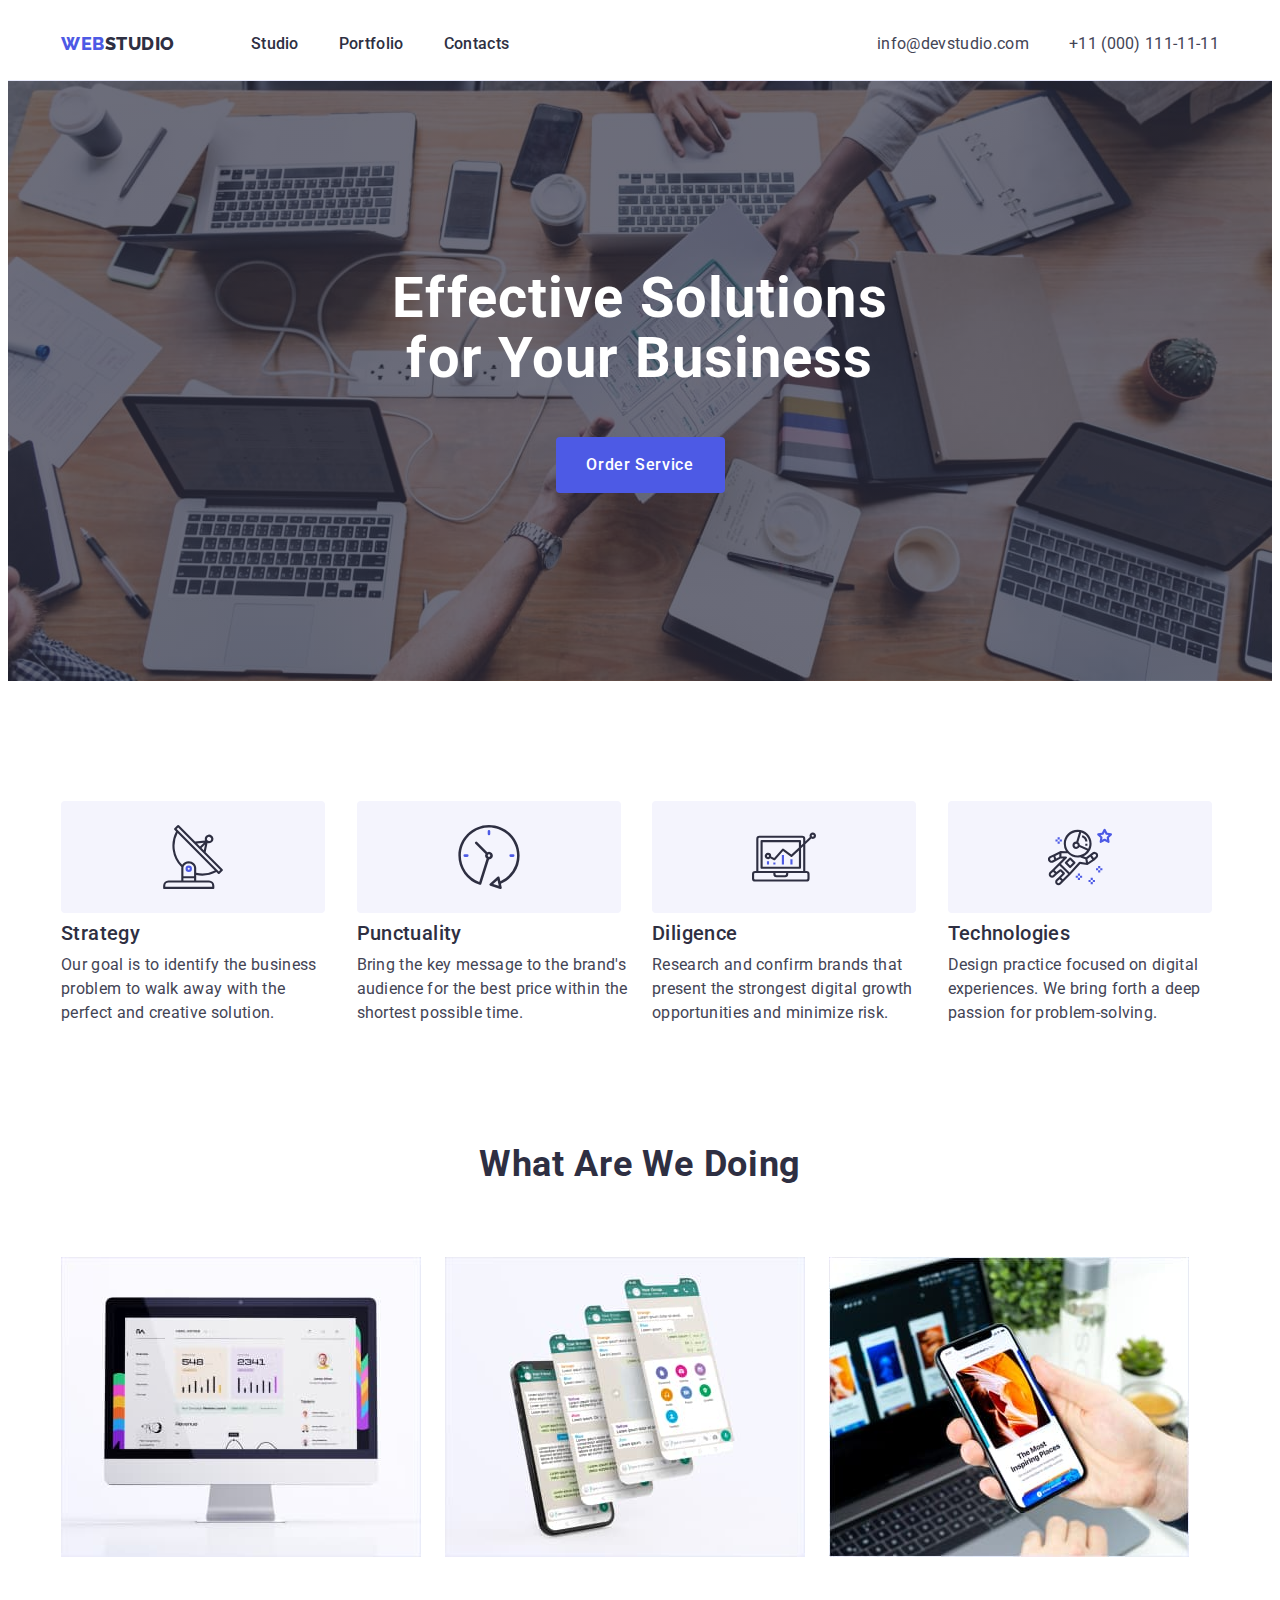
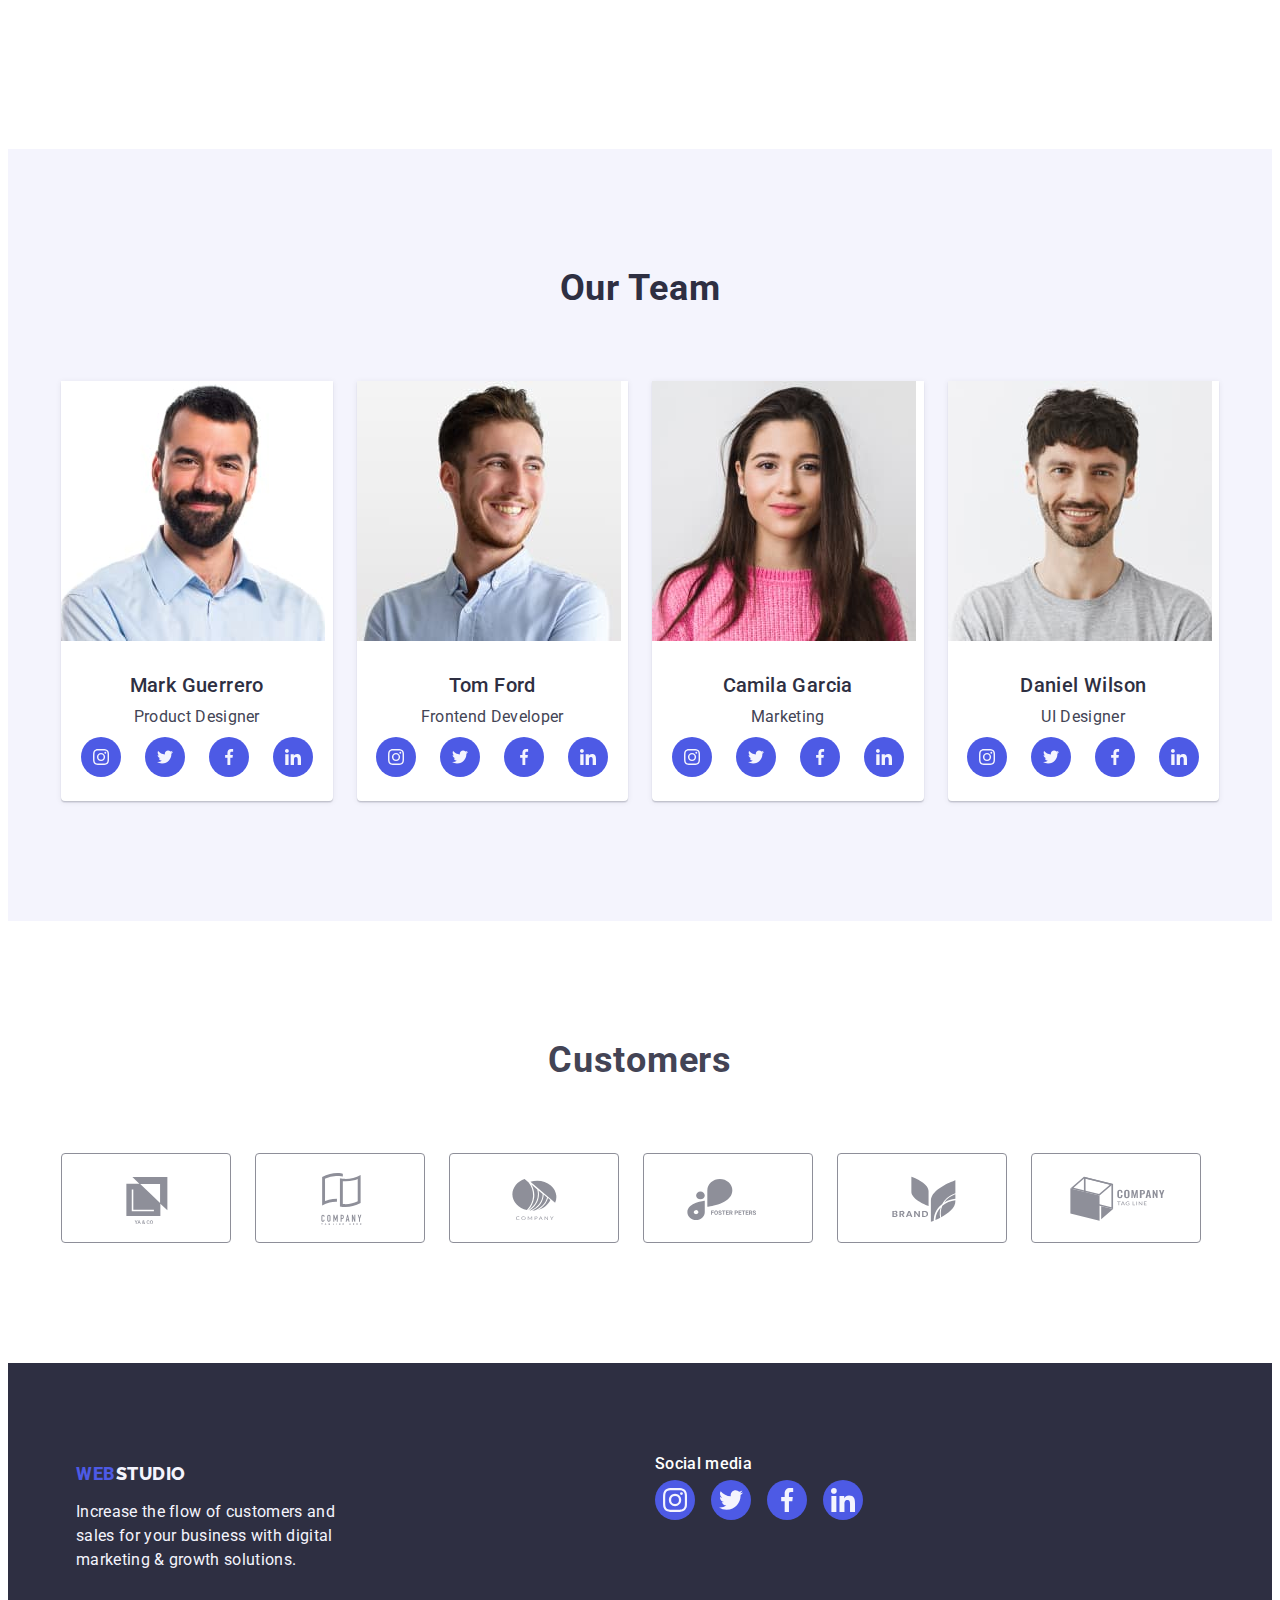
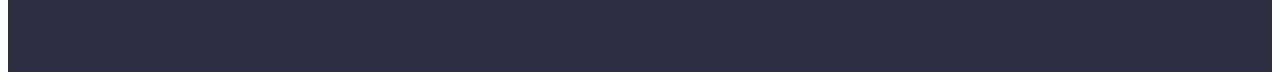
==== index.html @ 4440ea36 "Initial commit" ====
<!DOCTYPE html>
<html lang="en">
  <head>
    <meta charset="UTF-8" />
    <meta http-equiv="X-UA-Compatible" content="IE=edge" />
    <meta name="viewport" content="width=device-width, initial-scale=1.0" />
    <title>WebStudio</title>
    <link rel="preconnect" href="https://fonts.googleapis.com" />
    <link rel="preconnect" href="https://fonts.gstatic.com" crossorigin />
    <link
      href="https://fonts.googleapis.com/css2?family=Raleway:wght@800&family=Roboto:wght@400;500;700&display=swap"
      rel="stylesheet"
    />
    <link
      rel="stylesheet"
      href="https://cdnjs.cloudflare.com/ajax/libs/modern-normalize/2.0.0/modern-normalize.min.css"
      integrity="sha512-4xo8blKMVCiXpTaLzQSLSw3KFOVPWhm/TRtuPVc4WG6kUgjH6J03IBuG7JZPkcWMxJ5huwaBpOpnwYElP/m6wg=="
      crossorigin="anonymous"
      referrerpolicy="no-referrer"
    />
    <link rel="stylesheet" href="./css/styles.css" />
  </head>
  <body>
    <header class="header-index">
      <div class="container header-container">
        <nav class="header-nav">
          <a class="header-logo link" href="./index.html"
            >Web<span class="header-logo-studio">Studio</span></a
          >
          <ul class="header-list list">
            <li class="header-item">
              <a class="header-text link" href="./index.html">Studio</a>
            </li>
            <li class="header-item">
              <a class="header-text link" href="./portfolio.html">Portfolio</a>
            </li>
            <li class="header-item">
              <a class="header-text link" href="">Contacts</a>
            </li>
          </ul>
        </nav>
        <address class="header-address">
          <ul class="header-address-list list">
            <li class="header-address-item">
              <a
                class="header-address-link link"
                href="mailto:info@devstudio.com"
                >info@devstudio.com</a
              >
            </li>
            <li class="header-address-item">
              <a class="header-address-link link" href="tel:+110001111111"
                >+11 (000) 111-11-11</a
              >
            </li>
          </ul>
        </address>
      </div>
    </header>
    <main>
      <section class="main-section-button">
        <div class="container">
          <h1 class="section-button-text">
            Effective Solutions for Your Business
          </h1>
          <button class="section-button" type="button">Order Service</button>
        </div>
      </section>
      <section class="section-intermedia">
        <div class="container intermedia-container">
          <h2 class="hidden-section visually-hidden" hidden>section2</h2>
          <ul class="intermedia-list list">
            <li class="intermedia-item">
              <a
                class="intermedia-svg"
                href=""
                target="_blank"
                rel="noopener no-referrer"
              >
                <svg class="intermedia-soc-icon" width="64" height="64">
                  <use href="./images/icons.svg.svg#icon-antenna"></use>
                </svg>
              </a>
              <h3 class="intermedia-name">Strategy</h3>
              <p class="intermedia-text">
                Our goal is to identify the business problem to walk away with
                the perfect and creative solution.
              </p>
            </li>
            <li class="intermedia-item">
              <a
                class="intermedia-svg"
                href=""
                target="_blank"
                rel="noopener no-referrer"
              >
                <svg class="intermedia-soc-icon" width="64" height="64">
                  <use href="./images/icons.svg.svg#icon-clock"></use>
                </svg>
              </a>
              <h3 class="intermedia-name">Punctuality</h3>
              <p class="intermedia-text">
                Bring the key message to the brand's audience for the best price
                within the shortest possible time.
              </p>
            </li>
            <li class="intermedia-item">
              <a
                class="intermedia-svg"
                href=""
                target="_blank"
                rel="noopener no-referrer"
              >
                <svg class="intermedia-soc-icon" width="64" height="64">
                  <use href="./images/icons.svg.svg#icon-diagram"></use>
                </svg>
              </a>
              <h3 class="intermedia-name">Diligence</h3>
              <p class="intermedia-text">
                Research and confirm brands that present the strongest digital
                growth opportunities and minimize risk.
              </p>
            </li>
            <li class="intermedia-item">
              <a
                class="intermedia-svg"
                href=""
                target="_blank"
                rel="noopener no-referrer"
              >
                <svg class="intermedia-soc-icon" width="64" height="64">
                  <use href="./images/icons.svg.svg#icon-astronaut"></use>
                </svg>
              </a>
              <h3 class="intermedia-name">Technologies</h3>
              <p class="intermedia-text">
                Design practice focused on digital experiences. We bring forth a
                deep passion for problem-solving.
              </p>
            </li>
          </ul>
        </div>
      </section>
      <section class="section-hover">
        <div class="container hover-container">
          <h2 class="hover">What are we doing</h2>
          <ul class="hover-list list">
            <li class="hover">
              <img
                class="hover-img"
                src="./images/section-2-img-1.jpg"
                alt="media"
                width="360"
                height="300"
              />
            </li>
            <li class="hover">
              <img
                class="hover-img"
                src="./images/section-2-img-2.jpg"
                alt="media"
                width="360"
                height="300"
              />
            </li>
            <li class="hover">
              <img
                class="hover-img"
                src="./images/section-2-img-3.jpg"
                alt="media"
                width="360"
                height="300"
              />
            </li>
          </ul>
        </div>
      </section>
      <section class="section-team">
        <div class="container team-container">
          <h2 class="team">Our Team</h2>
          <ul class="team-list list">
            <li class="team-item">
              <img
                class="team-img"
                src="./images/team-1.jpg"
                alt="team"
                width="264"
                height="260"
              />
              <div class="team-text-container">
                <h3 class="team-name">Mark Guerrero</h3>
                <p class="team-text">Product Designer</p>
                <ul class="team-list-soc list">
                  <li class="team-item-soc">
                    <a
                      class="team-link-soc"
                      href=""
                      target="_blank"
                      rel="noopener no-referrer"
                    >
                      <svg class="team-soc-icon" width="16" height="16">
                        <use href="./images/icons.svg.svg#icon-instagram"></use>
                      </svg>
                    </a>
                  </li>
                  <li class="team-item-soc">
                    <a
                      class="team-link-soc"
                      href=""
                      target="_blank"
                      rel="noopener no-referrer"
                    >
                      <svg class="team-soc-icon" width="16" height="16">
                        <use href="./images/icons.svg.svg#icon-twitter"></use>
                      </svg>
                    </a>
                  </li>
                  <li class="team-item-soc">
                    <a
                      class="team-link-soc"
                      href=""
                      target="_blank"
                      rel="noopener no-referrer"
                    >
                      <svg class="team-soc-icon" width="16" height="16">
                        <use href="./images/icons.svg.svg#icon-facebook"></use>
                      </svg>
                    </a>
                  </li>
                  <li class="team-item-soc">
                    <a
                      class="team-link-soc"
                      href=""
                      target="_blank"
                      rel="noopener no-referrer"
                    >
                      <svg class="team-soc-icon" width="16" height="16">
                        <use href="./images/icons.svg.svg#icon-linkedin"></use>
                      </svg>
                    </a>
                  </li>
                </ul>
              </div>
            </li>
            <li class="team-item">
              <img
                class="team-img"
                src="./images/team-2.jpg"
                alt="team"
                width="264"
                height="260"
              />
              <div class="team-text-container">
                <h3 class="team-name">Tom Ford</h3>
                <p class="team-text">Frontend Developer</p>
                <ul class="team-list-soc list">
                  <li class="team-item-soc">
                    <a
                      class="team-link-soc"
                      href=""
                      target="_blank"
                      rel="noopener no-referrer"
                    >
                      <svg class="team-soc-icon" width="16" height="16">
                        <use href="./images/icons.svg.svg#icon-instagram"></use>
                      </svg>
                    </a>
                  </li>
                  <li class="team-item-soc">
                    <a
                      class="team-link-soc"
                      href=""
                      target="_blank"
                      rel="noopener no-referrer"
                    >
                      <svg class="team-soc-icon" width="16" height="16">
                        <use href="./images/icons.svg.svg#icon-twitter"></use>
                      </svg>
                    </a>
                  </li>
                  <li class="team-item-soc">
                    <a
                      class="team-link-soc"
                      href=""
                      target="_blank"
                      rel="noopener no-referrer"
                    >
                      <svg class="team-soc-icon" width="16" height="16">
                        <use href="./images/icons.svg.svg#icon-facebook"></use>
                      </svg>
                    </a>
                  </li>
                  <li class="team-item-soc">
                    <a
                      class="team-link-soc"
                      href=""
                      target="_blank"
                      rel="noopener no-referrer"
                    >
                      <svg class="team-soc-icon" width="16" height="16">
                        <use href="./images/icons.svg.svg#icon-linkedin"></use>
                      </svg>
                    </a>
                  </li>
                </ul>
              </div>
            </li>
            <li class="team-item">
              <img
                class="team-img"
                src="./images/team-3.jpg"
                alt="team"
                width="264"
                height="260"
              />
              <div class="team-text-container">
                <h3 class="team-name">Camila Garcia</h3>
                <p class="team-text">Marketing</p>
                <ul class="team-list-soc list">
                  <li class="team-item-soc">
                    <a
                      class="team-link-soc"
                      href=""
                      target="_blank"
                      rel="noopener no-referrer"
                    >
                      <svg class="team-soc-icon" width="16" height="16">
                        <use href="./images/icons.svg.svg#icon-instagram"></use>
                      </svg>
                    </a>
                  </li>
                  <li class="team-item-soc">
                    <a
                      class="team-link-soc"
                      href=""
                      target="_blank"
                      rel="noopener no-referrer"
                    >
                      <svg class="team-soc-icon" width="16" height="16">
                        <use href="./images/icons.svg.svg#icon-twitter"></use>
                      </svg>
                    </a>
                  </li>
                  <li class="team-item-soc">
                    <a
                      class="team-link-soc"
                      href=""
                      target="_blank"
                      rel="noopener no-referrer"
                    >
                      <svg class="team-soc-icon" width="16" height="16">
                        <use href="./images/icons.svg.svg#icon-facebook"></use>
                      </svg>
                    </a>
                  </li>
                  <li class="team-item-soc">
                    <a
                      class="team-link-soc"
                      href=""
                      target="_blank"
                      rel="noopener no-referrer"
                    >
                      <svg class="team-soc-icon" width="16" height="16">
                        <use href="./images/icons.svg.svg#icon-linkedin"></use>
                      </svg>
                    </a>
                  </li>
                </ul>
              </div>
            </li>
            <li class="team-item">
              <img
                class="team-img"
                src="./images/team-4.jpg"
                alt="team"
                width="264"
                height="260"
              />
              <div class="team-text-container">
                <h3 class="team-name">Daniel Wilson</h3>
                <p class="team-text">UI Designer</p>
                <ul class="team-list-soc list">
                  <li class="team-item-soc">
                    <a
                      class="team-link-soc"
                      href=""
                      target="_blank"
                      rel="noopener no-referrer"
                    >
                      <svg class="team-soc-icon" width="16" height="16">
                        <use href="./images/icons.svg.svg#icon-instagram"></use>
                      </svg>
                    </a>
                  </li>
                  <li class="team-item-soc">
                    <a
                      class="team-link-soc"
                      href=""
                      target="_blank"
                      rel="noopener no-referrer"
                    >
                      <svg class="team-soc-icon" width="16" height="16">
                        <use href="./images/icons.svg.svg#icon-twitter"></use>
                      </svg>
                    </a>
                  </li>
                  <li class="team-item-soc">
                    <a
                      class="team-link-soc"
                      href=""
                      target="_blank"
                      rel="noopener no-referrer"
                    >
                      <svg class="team-soc-icon" width="16" height="16">
                        <use href="./images/icons.svg.svg#icon-facebook"></use>
                      </svg>
                    </a>
                  </li>
                  <li class="team-item-soc">
                    <a
                      class="team-link-soc"
                      href=""
                      target="_blank"
                      rel="noopener no-referrer"
                    >
                      <svg class="team-soc-icon" width="16" height="16">
                        <use href="./images/icons.svg.svg#icon-linkedin"></use>
                      </svg>
                    </a>
                  </li>
                </ul>
              </div>
            </li>
          </ul>
        </div>
      </section>
      <section class="section-customers">
        <div class="container container-cusromers">
          <h2 class="customers">Customers</h2>
          <ul class="customers-list list">
            <li class="customers-item">
              <a
                class="customers-link link"
                href=""
                target="_blank"
                rel="noopener no-referrer"
              >
                <svg class="customers-soc-icon" width="104" height="56">
                  <use href="./images/icons.svg.svg#icon-Logo"></use>
                </svg>
              </a>
            </li>
            <li class="customers-item">
              <a
                class="customers-link link"
                href=""
                target="_blank"
                rel="noopener no-referrer"
              >
                <svg class="customers-soc-icon" width="104" height="56">
                  <use href="./images/icons.svg.svg#icon-Logo2"></use>
                </svg>
              </a>
            </li>
            <li class="customers-item">
              <a
                class="customers-link link"
                href=""
                target="_blank"
                rel="noopener no-referrer"
              >
                <svg class="customers-soc-icon" width="104" height="56">
                  <use href="./images/icons.svg.svg#icon-Logo3"></use>
                </svg>
              </a>
            </li>
            <li class="customers-item">
              <a
                class="customers-link link"
                href=""
                target="_blank"
                rel="noopener no-referrer"
              >
                <svg class="customers-soc-icon" width="104" height="56">
                  <use href="./images/icons.svg.svg#icon-Logo4"></use>
                </svg>
              </a>
            </li>
            <li class="customers-item">
              <a
                class="customers-link link"
                href=""
                target="_blank"
                rel="noopener no-referrer"
              >
                <svg class="customers-soc-icon" width="104" height="56">
                  <use href="./images/icons.svg.svg#icon-Logo5"></use>
                </svg>
              </a>
            </li>
            <li class="customers-item">
              <a
                class="customers-link link"
                href=""
                target="_blank"
                rel="noopener no-referrer"
              >
                <svg class="customers-soc-icon" width="104" height="56">
                  <use href="./images/icons.svg.svg#icon-Logo6"></use>
                </svg>
              </a>
            </li>
          </ul>
        </div>
      </section>
    </main>
    <footer class="index-footer">
      <div class="container footer-container">
        <div class="container index-container">
          <a class="footer-logo link" href="./index.html"
            >Web<span class="footer-logo-studio">Studio</span></a
          >
          <p class="footer-text">
            Increase the flow of customers and sales for your business with
            digital marketing & growth solutions.
          </p>
        </div>
        <div class="container social-media-container">
          <p class="social-media">Social media</p>
          <ul class="social-media-list list">
            <li class="social-media-item">
              <a
                class="social-media-link"
                href=""
                target="_blank"
                rel="noopener no-referrer"
              >
                <svg class="soc-media-icon" widht="24" height="24">
                  <use href="./images/icons.svg.svg#icon-instagram"></use>
                </svg>
              </a>
            </li>
            <li class="social-media-item">
              <a
                class="social-media-link"
                href=""
                target="_blank"
                rel="noopener no-referrer"
              >
                <svg class="soc-media-icon" widht="24" height="24">
                  <use href="./images/icons.svg.svg#icon-twitter"></use>
                </svg>
              </a>
            </li>
            <li class="social-media-item">
              <a
                class="social-media-link"
                href=""
                target="_blank"
                rel="noopener no-referrer"
              >
                <svg class="soc-media-icon" widht="24" height="24">
                  <use href="./images/icons.svg.svg#icon-facebook"></use>
                </svg>
              </a>
            </li>
            <li class="social-media-item">
              <a
                class="social-media-link"
                href=""
                target="_blank"
                rel="noopener no-referrer"
              >
                <svg class="soc-media-icon" widht="24" height="24">
                  <use href="./images/icons.svg.svg#icon-linkedin"></use>
                </svg>
              </a>
            </li>
          </ul>
        </div>
      </div>
    </footer>
  </body>
</html>
---- css/styles.css ----
:root {
    --title-color: #2E2F42; 
    --iten-color: #434455;
    --logo-color: #4D5AE5;
    --about-color: #404BBF;
    --hero-color: #FFFFFF;
    --footer-text-color: #F4F4FD;
}

body {
    font-family: "Roboto", sans-serif;
    color: var(--iten-color);
    background-color: var(--hero-color);
}

p, h1, h2, h3, h4, h5, h6 {
    margin: 0;
}

ul, ol {
    margin: 0;
    padding: 0;
}

.list {
    list-style: none;
}

.link {
    text-decoration: none;
}

.container {
    width: 1158px;
    padding-left: 15px;
    padding-right: 15px;
    margin: 0 auto;
}

/* INDEX */

/* HEADER */

.header-index {
    border-bottom: 1px solid #e7e9fc;
}

.header-container {
    display: flex;
    align-items: center;
    height: 72px;
}

.header-nav {
    display: flex;
    align-items: center;
}

.header-list {
    display: flex;
    gap: 40px;
}

.header-logo {
    font-family: 'Raleway', sans-serif;
    font-style: normal;
    font-weight: 800;
    font-size: 18px;
    line-height: 1.17;
    letter-spacing: 0.03em;
    text-transform: uppercase;
    color: var(--logo-color);
    margin-right: 76px;
}

.header-logo-studio {
    font-family: 'Raleway', sans-serif;
    font-style: normal;
    font-weight: 800;
    font-size: 18px;
    line-height: 1.17;
    letter-spacing: 0.03em;
    text-transform: uppercase;
    color: var(--title-color);
}

.header-nav {
    list-style: none;
}


.header-text {
    font-weight: 500;
    font-size: 16px;
    line-height: 1.5;
    letter-spacing: 0.02em;
    color: var(--title-color); 
    padding: 24px 0 24px
}

.header-text:hover,
.header-text:focus {
    color: var(--about-color);
}

/* ADDRESS */

.header-address-list {
    display: flex;
    align-items: center;
    gap: 40px;
}

.header-address {
    font-style: normal;
    margin-left: auto;
}

.header-address-link {
    font-size: 16px;
    line-height: 1.5;
    letter-spacing: 0.02em;
    color: var(--iten-color);
}

.header-address-link:hover,
.header-address-link:focus {
    color: var(--about-color);
}

/* BUTTON */

.main-section-button {
    padding: 188px 0 188px;
    background-image: linear-gradient(rgba(46, 47, 66, 0.7), rgba(46, 47, 66, 0.7)),  url(../images/people-office\ 1.jpg);
    background-repeat: no-repeat;
    background-position: center;
    background-size: cover;
}

.main-section-button {
    background-color: var(--title-color);
}

.section-button {
    width: 169px;
    height: 56px;
    font-family: 'Roboto', sans-serif;
    font-style: normal;
    font-weight: 500;
    font-size: 16px;
    line-height: 1.5;
    letter-spacing: 0.04em;
    color: var(--hero-color);
    cursor: pointer;
    background-color: var(--logo-color);
    border-radius: 4px;
    min-width: 169px;
    display: block;
    border: none;
    margin-left: auto;
    margin-right: auto;
}

.section-button:hover, 
.section-button:focus {
    background-color: var(--about-color);
}

.section-button-text {
    font-weight: 700;
    font-size: 56px;
    line-height: 1.07;
    text-align: center;
    letter-spacing: 0.02em;
    color: var(--hero-color);
    max-width: 496px;
    margin-bottom: 48px;
    margin-right: auto;
    margin-left: auto;
}

/* INTERMEDIA */

.visually-hidden {
    position: absolute;
    width: 1px;
    height: 1px;
    margin: -1px;
    border: 0;
    padding: 0;
    white-space: nowrap;
    clip-path: inset(100%);
    clip: rect(0 0 0 0);
    overflow: hidden;
}

.section-intermedia {
    padding: 120px 0 120px;
}

.intermedia-list {
    display: flex;
    gap: 24px;
}

.intermedia-item {
    width: calc((100% - 72px) / 4);
    margin: 0;
    padding: 0;
}

.intermedia-svg {
    width: 264px;
    height: 112px;
    display: flex;
    justify-content: center;
    align-items: center;
    background: #F4F4FD;
    border-radius: 4px;
    margin-bottom: 8px;
}

.intermedia-name {
    font-weight: 500;
    font-size: 20px;
    line-height: 1.2;
    letter-spacing: 0.02em;
    margin-bottom: 8px;
    color: var(--title-color);
}

.intermedia-text {
    font-size: 16px;
    line-height: 1.5;
    letter-spacing: 0.02em;
    color: var(--iten-color);
}

/* HOVER */

.hover-img {
    display: block;
}

.section-hover {
    padding-bottom: 120px;
}

.hover-containe {
    display: flex;
    align-items: center;
    
}

.hover-list { 
    display: flex;
    align-items: center;
    gap: 24px;
}

.hover {
    font-weight: 700;
    font-size: 36px;
    line-height: 1.11;
    letter-spacing: 0.02em;
    text-transform: capitalize;
    color: var(--title-color);
    text-align: center;
    margin-bottom: 72px;
}

/* TEAM */


.section-team {
    background-color: var(--footer-text-color);
    padding: 120px 0 120px;
}

.team-img {
    display: block;
}

.team-text-container {
    padding: 32px 16px;
}

.team-item {
    background-color: var(--hero-color);
    border-radius: 0px 0px 4px 4px;
    width: calc((100% - 72px) / 4);
    box-shadow: 0px 1px 6px rgba(46, 47, 66, 0.08), 0px 1px 1px rgba(46, 47, 66, 0.16), 0px 2px 1px rgba(46, 47, 66, 0.08);
} 

.team-list {
    display: flex;
    gap: 24px;
    
}

.team {
    font-weight: 700;
    font-size: 36px;
    line-height: 1.11;
    letter-spacing: 0.02em;
    text-transform: capitalize;
    color: var(--title-color); 
    text-align: center;
    margin-bottom: 72px;
}


.team-name {
    font-weight: 500;
    font-size: 20px;
    line-height: 1.2;
    letter-spacing: 0.02em;
    color: var(--title-color);
    text-align: center;
    margin-bottom: 8px;
}

.team-text {
    font-size: 16px;
    line-height: 1.5;
    letter-spacing: 0.02em;
    text-align: center;
    color: var(--iten-color)  
}

.team-list-soc {
    display: flex;
    justify-content: center;
    gap: 24px;
}

.team-item-soc {
    width: 40px;
    height: 40px;
}

.team-link-soc {
    background-color:  var(--logo-color);
    border-radius: 50%;
    width: 100%;
    height: 100%;
    display: flex;
    align-items: center;
    justify-content: center;
    margin-top: 8px;
}

.team-link-soc:hover {
    background-color: var(--about-color);
}

.team-soc-icon {
    fill: #F4F4FD;
}

/* CUSTOMERS */

.container-cusromers {
    padding-top: 120px;
    padding-bottom: 120px;
} 

.customers {
    font-style: normal;
    font-weight: 700;
    font-size: 36px;
    line-height: 1.11;
    letter-spacing: 0.02em;
    text-align: center;
    text-transform: capitalize;
}

.customers-list {
    display: flex;
    align-items: center;
    gap: 24px;
}

.customers-link {
    border: 1px solid #8e8f99;
    border-radius: 4px;
    width: 168px;
    height: 88px;
    display: flex;
    align-items: center;
    justify-content: center;
    color: #8e8f99;
    margin-top: 72px;
}

.customers-link:hover,
.customers-link:focus {
    border-color: #404BBF;
    color: var(--about-color);
}

.customers-soc-icon {
    fill: #8E8F99;
}

.customers-soc-icon:hover,
.customers-soc-icon:focus {
    fill: #404BBF;
}

/* FOOTER */


.index-footer {
    background-color: var(--title-color);
    padding: 100px 0;
}

.footer-logo {
    font-weight: 800;
    font-size: 18px;
    line-height: 1.17;
    letter-spacing: 0.03em;
    text-transform: uppercase;
    color: var(--logo-color);
    display: inline-block;
    margin-bottom: 16px;
}

.footer-logo-studio {
    font-family: 'Raleway', sans-serif;
    font-style: normal;
    font-weight: 800;
    font-size: 18px;
    line-height: 1.17;
    letter-spacing: 0.03em;
    text-transform: uppercase;
    color: var(--footer-text-color);
}

.footer-text {
    font-size: 16px;
    line-height: 1.5;
    letter-spacing: 0.02em;
    color: var(--footer-text-color);
    max-width: 264px; 
}

/* SOCIAL-MEDIA */

.footer-container {
    display: flex;

}

.social-media {
    font-weight: 500;
    font-size: 16px;
    line-height: 1.5px;
    letter-spacing: 0.02em;
    color: #FFFFFF;
}

.social-media-list {
    display: flex;
    align-items: center;
    gap: 16px;
    margin-top: 16px;
}

.social-media-item {
    width: 40px;
    height: 40px;
}

.social-media-link {
    background-color: var(--logo-color);
    border-radius: 50%;
    width: 100%;
    height: 100%;
    display: flex;
    align-items: center;
    justify-content: center;
}

.social-media-link:hover {
    background-color: #31D0AA;
}

.soc-media-icon {
    fill: #F4F4FD;
}

/* PORTFOLIO */

/* HEADER */

.header-portfolio {
    border-bottom: 1px solid #e7e9fc;
}

.prt-header-container {
    display: flex;
    align-items: center;
    height: 72px;
}

.logo {
    font-family: 'Raleway', sans-serif;
    font-style: normal;
    font-weight: 800;
    font-size: 18px;
    line-height: 1.17;
    letter-spacing: 0.03em;
    text-transform: uppercase;
    color: var(--logo-color);
    margin-right: 76px;
}

.logo-stodio {
    font-family: 'Raleway', sans-serif;
    font-style: normal;
    font-weight: 800;
    font-size: 18px;
    line-height: 1.17;
    letter-spacing: 0.03em;
    text-transform: uppercase;
    color: var(--title-color);
}

.nav {
    display: flex;
    align-items: center;
}

.nav-list {
    display: flex;
    gap: 40px;
}

.nav-text {
    font-weight: 500;
    font-size: 16px;
    line-height: 1.5;
    letter-spacing: 0.02em;
    color: var(--title-color);
    padding: 24px 0;
}

.nav-text:hover,
.nav-text:focus {
    color: var(--about-color);
}

.address {
    font-style: normal;
    display: flex;
}

.address-list {
    list-style: none;
    display: flex;
    gap: 40px;
    margin-left: 332px;
}

.address-text {
    font-size: 16px;
    line-height: 1.5;
    letter-spacing: 0.02em;
    color: var(--iten-color);
}

.address-text:hover,
.address-text:focus {
    color: var(--about-color);
}

/* FILTERS */

.visually-hidden {
    position: absolute;
    width: 1px;
    height: 1px;
    margin: -1px;
    border: 0;
    padding: 0;
    white-space: nowrap;
    clip-path: inset(100%);
    clip: rect(0 0 0 0);
    overflow: hidden;
}

.filters {
    padding-top: 96px;
    padding-bottom: 120px;
}

.filters-list {
    display: flex;
    gap: 24px;
    justify-content: center;
    margin-bottom: 72px;
}

.button {
    min-width: 69px;
    height: 48px;  
    font-family: 'Roboto', sans-serif;
    font-style: normal;
    font-weight: 500;
    font-size: 16px;
    line-height: 1.5;
    letter-spacing: 0.04em;
    color: var(--logo-color);
    cursor: pointer;
    background-color: var(--footer-text-color);
    padding: 12px 24px;
    border: 1px solid #e7e9fc;
    border-radius: 4px;
}

.button:hover,
.button:focus {
    background-color: var(--about-color);
    color: var(--hero-color);
    border: 1px solid transparent;
}

/* ROW */

.row-link {
    width: calc((100%-48px)/3);
}

.row-img {
    padding: 32px 16px;
    border: 1px solid #e7e9fc;
    border-top: none;
    margin-bottom: 8px;
}

.img-portfolio {
    display: block;
}

.row-item:hover,
.row-item:focus {
    box-shadow: 0px 1px 6px rgba(46, 47, 66, 0.08), 0px 1px 1px rgba(46, 47, 66, 0.16), 0px 2px 1px rgba(46, 47, 66, 0.08);
}


.row-list {
    list-style: none;
    display: flex;
    flex-wrap: wrap;
    column-gap: 24px;
    row-gap: 48px;
}

.row-link {
    text-decoration: none;
}

.row-name {
    font-weight: 500;
    font-size: 20px;
    line-height: 1.2;
    letter-spacing: 0.02em;
    color: var(--title-color);
    margin-bottom: 8px;
}

.row-text {
    color: var(--iten-color);
    font-size: 16px;
    line-height: 1.5;
    letter-spacing: 0.02em; 
}

/* FOOTER */

.portfolio-footer {
    background-color: var(--title-color);
    padding: 100px 0;
}

.portfolio-logo {
    font-family: 'Raleway', sans-serif;
    font-style: normal;
    font-weight: 800;
    font-size: 18px;
    line-height: 1.17;
    letter-spacing: 0.03em;
    text-transform: uppercase;
    color: var(--logo-color);
}

.portfolio-logo-studio {
    color: var(--footer-text-color);
}

.portfolio-footer-text {
    font-size: 16px;
    line-height: 1.5;
    letter-spacing: 0.02em;
    color: var(--footer-text-color);
    max-width: 264px;
    margin-top: 16px;
}
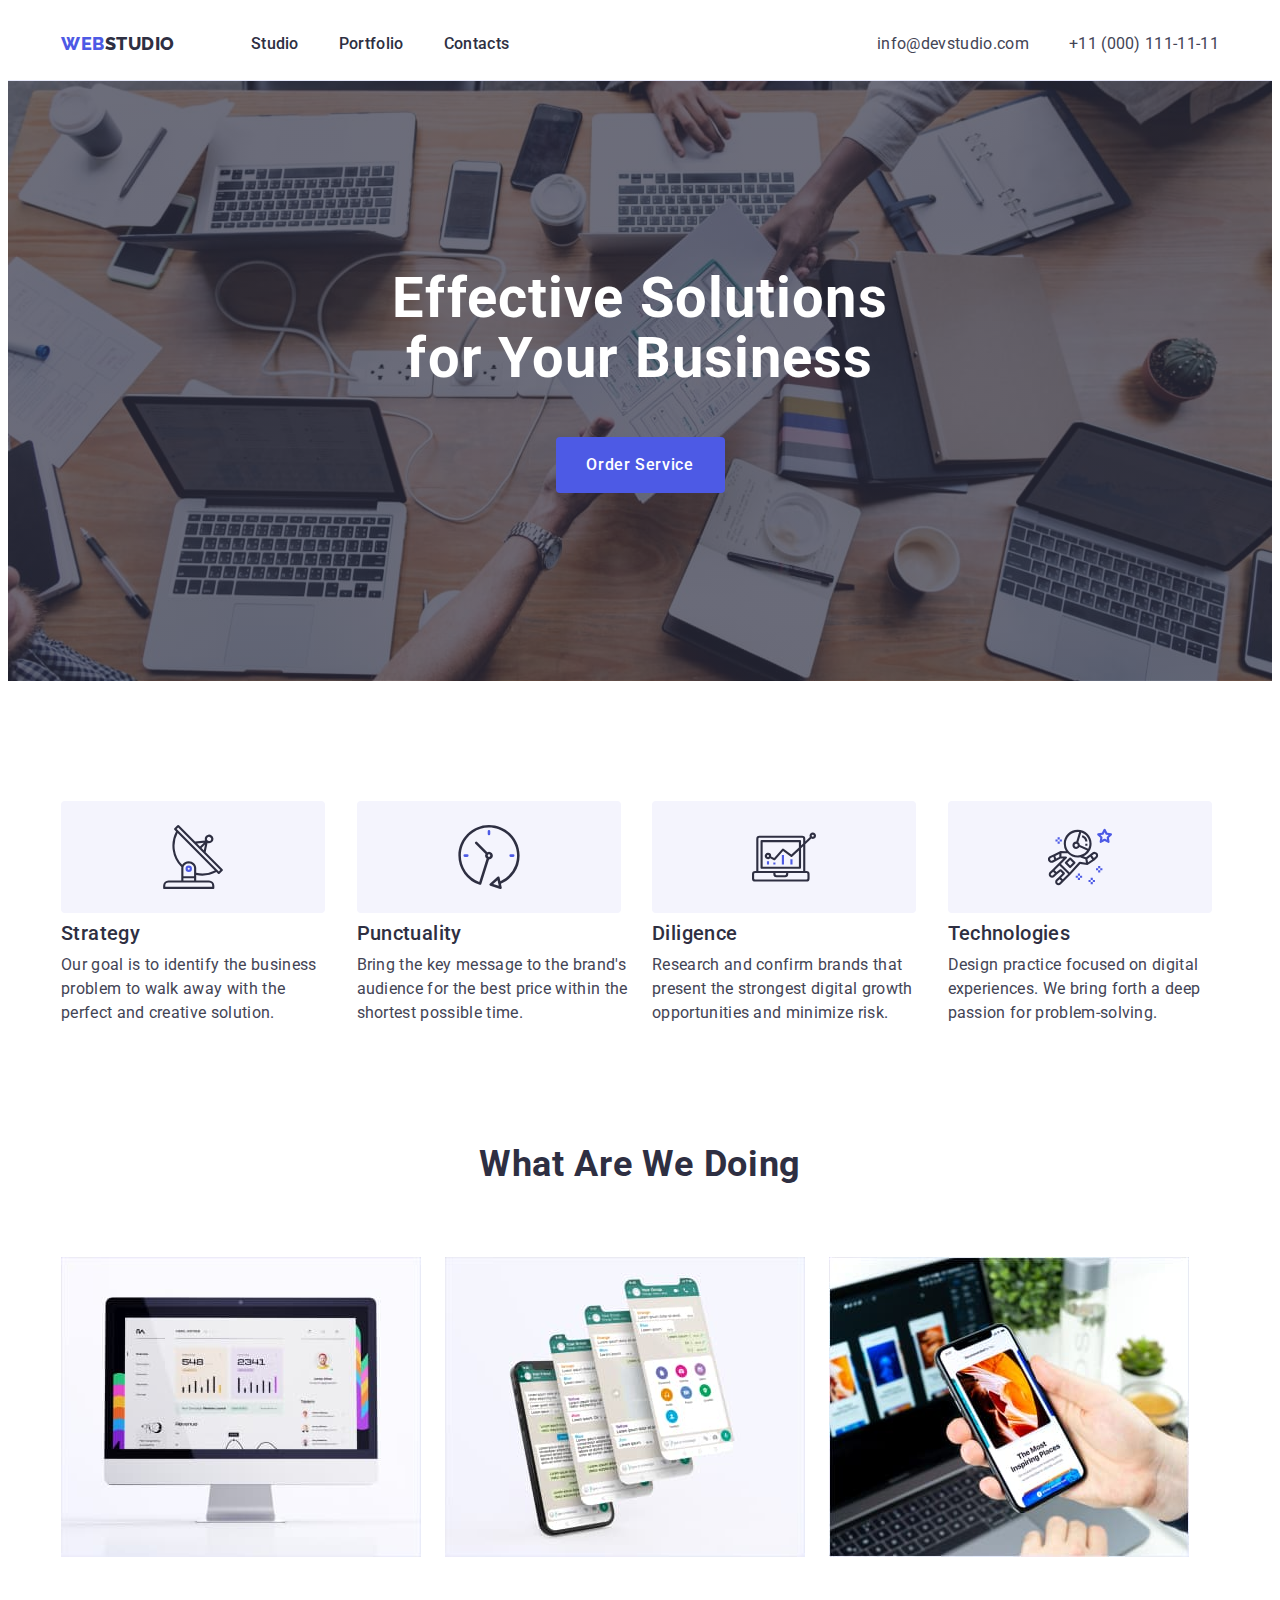
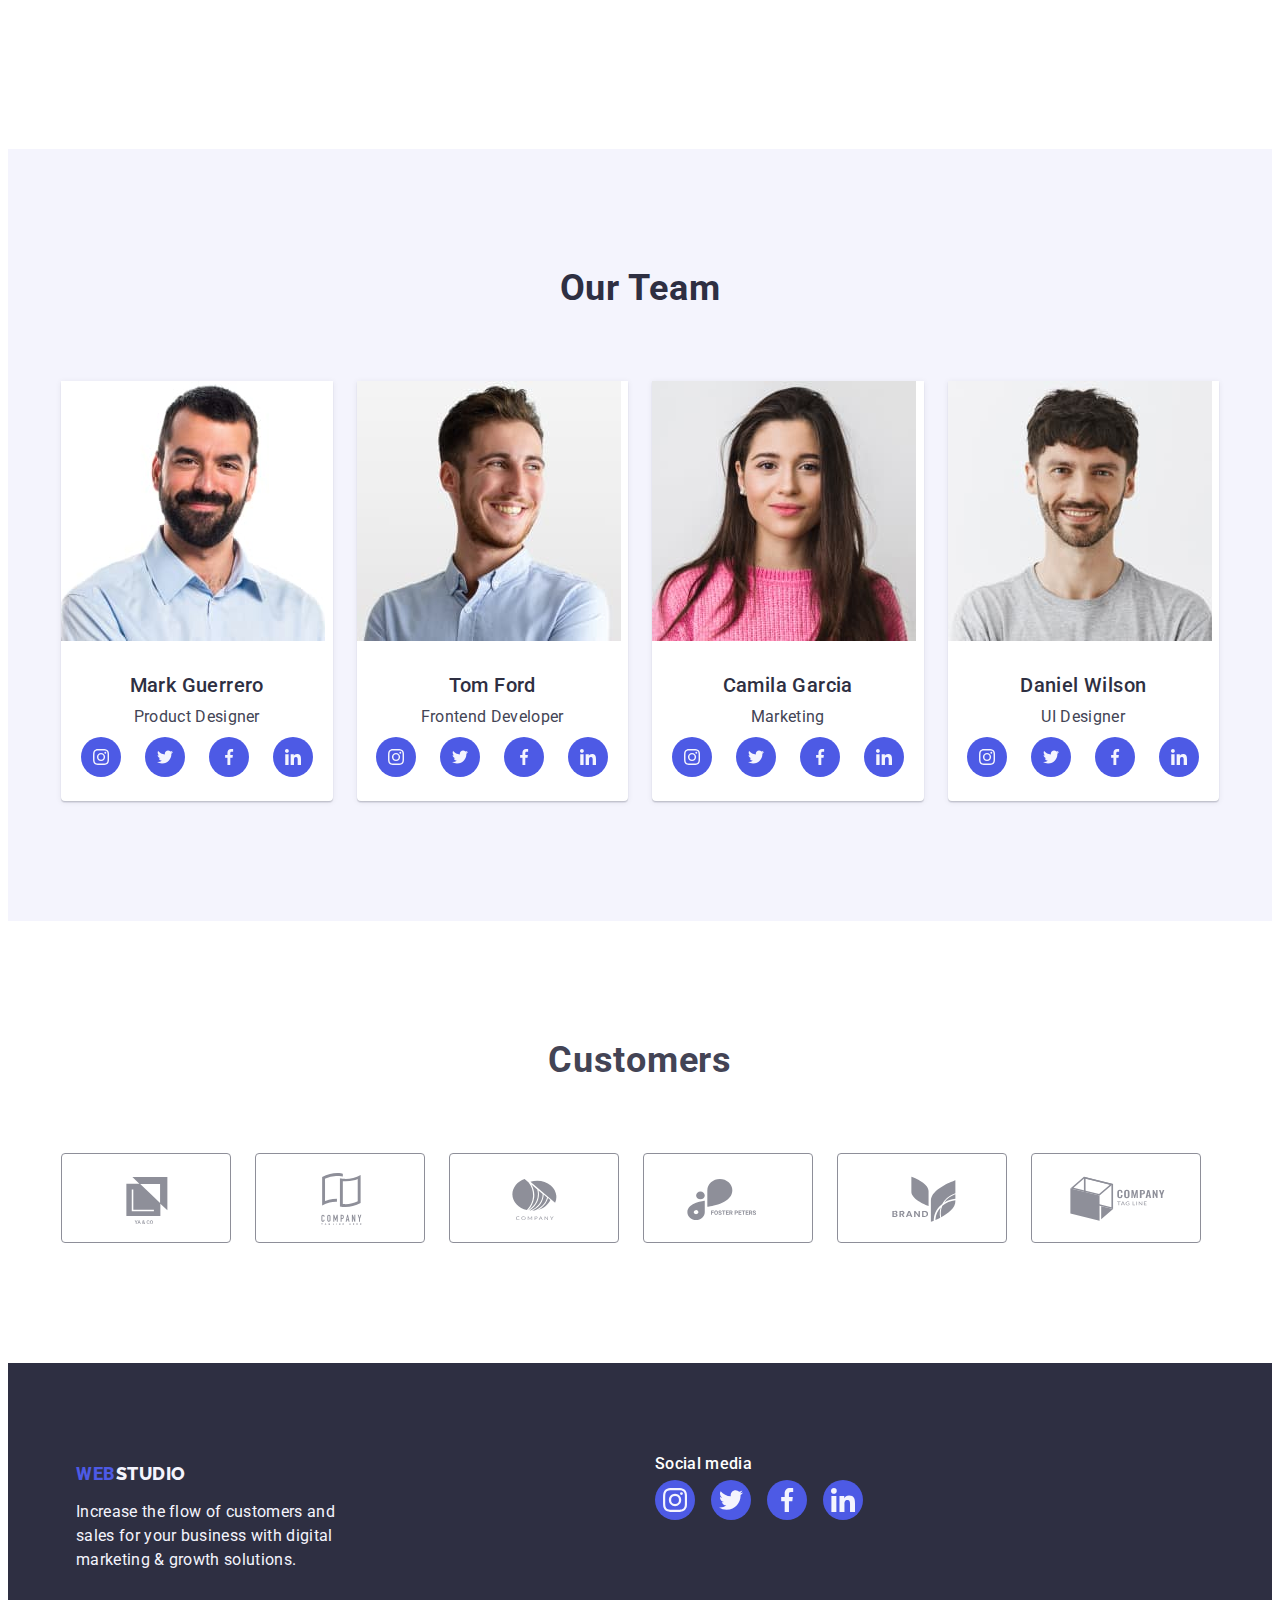
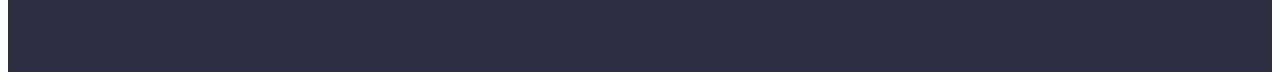
==== commit 6cde0bcf: "finish" ====
--- a/index.html
+++ b/index.html
@@ -535,7 +535,7 @@
                 target="_blank"
                 rel="noopener no-referrer"
               >
-                <svg class="soc-media-icon" widht="24" height="24">
+                <svg class="soc-media-icon" width="24" height="24">
                   <use href="./images/icons.svg.svg#icon-instagram"></use>
                 </svg>
               </a>
@@ -547,7 +547,7 @@
                 target="_blank"
                 rel="noopener no-referrer"
               >
-                <svg class="soc-media-icon" widht="24" height="24">
+                <svg class="soc-media-icon" width="24" height="24">
                   <use href="./images/icons.svg.svg#icon-twitter"></use>
                 </svg>
               </a>
@@ -559,7 +559,7 @@
                 target="_blank"
                 rel="noopener no-referrer"
               >
-                <svg class="soc-media-icon" widht="24" height="24">
+                <svg class="soc-media-icon" width="24" height="24">
                   <use href="./images/icons.svg.svg#icon-facebook"></use>
                 </svg>
               </a>
@@ -571,7 +571,7 @@
                 target="_blank"
                 rel="noopener no-referrer"
               >
-                <svg class="soc-media-icon" widht="24" height="24">
+                <svg class="soc-media-icon" width="24" height="24">
                   <use href="./images/icons.svg.svg#icon-linkedin"></use>
                 </svg>
               </a>
--- a/css/styles.css
+++ b/css/styles.css
@@ -1,5 +1,5 @@
 :root {
-    --title-color: #2E2F42; 
+    --title-color: #2E2F42;
     --iten-color: #434455;
     --logo-color: #4D5AE5;
     --about-color: #404BBF;
@@ -13,11 +13,18 @@
     background-color: var(--hero-color);
 }
 
-p, h1, h2, h3, h4, h5, h6 {
+p,
+h1,
+h2,
+h3,
+h4,
+h5,
+h6 {
     margin: 0;
 }
 
-ul, ol {
+ul,
+ol {
     margin: 0;
     padding: 0;
 }
@@ -94,7 +101,7 @@
     font-size: 16px;
     line-height: 1.5;
     letter-spacing: 0.02em;
-    color: var(--title-color); 
+    color: var(--title-color);
     padding: 24px 0 24px
 }
 
@@ -132,7 +139,7 @@
 
 .main-section-button {
     padding: 188px 0 188px;
-    background-image: linear-gradient(rgba(46, 47, 66, 0.7), rgba(46, 47, 66, 0.7)),  url(../images/people-office\ 1.jpg);
+    background-image: linear-gradient(rgba(46, 47, 66, 0.7), rgba(46, 47, 66, 0.7)), url(../images/people-office\ 1.jpg);
     background-repeat: no-repeat;
     background-position: center;
     background-size: cover;
@@ -162,7 +169,7 @@
     margin-right: auto;
 }
 
-.section-button:hover, 
+.section-button:hover,
 .section-button:focus {
     background-color: var(--about-color);
 }
@@ -250,10 +257,10 @@
 .hover-containe {
     display: flex;
     align-items: center;
-    
-}
-
-.hover-list { 
+
+}
+
+.hover-list {
     display: flex;
     align-items: center;
     gap: 24px;
@@ -291,12 +298,12 @@
     border-radius: 0px 0px 4px 4px;
     width: calc((100% - 72px) / 4);
     box-shadow: 0px 1px 6px rgba(46, 47, 66, 0.08), 0px 1px 1px rgba(46, 47, 66, 0.16), 0px 2px 1px rgba(46, 47, 66, 0.08);
-} 
+}
 
 .team-list {
     display: flex;
     gap: 24px;
-    
+
 }
 
 .team {
@@ -305,7 +312,7 @@
     line-height: 1.11;
     letter-spacing: 0.02em;
     text-transform: capitalize;
-    color: var(--title-color); 
+    color: var(--title-color);
     text-align: center;
     margin-bottom: 72px;
 }
@@ -326,7 +333,7 @@
     line-height: 1.5;
     letter-spacing: 0.02em;
     text-align: center;
-    color: var(--iten-color)  
+    color: var(--iten-color)
 }
 
 .team-list-soc {
@@ -341,7 +348,7 @@
 }
 
 .team-link-soc {
-    background-color:  var(--logo-color);
+    background-color: var(--logo-color);
     border-radius: 50%;
     width: 100%;
     height: 100%;
@@ -364,7 +371,7 @@
 .container-cusromers {
     padding-top: 120px;
     padding-bottom: 120px;
-} 
+}
 
 .customers {
     font-style: normal;
@@ -444,7 +451,7 @@
     line-height: 1.5;
     letter-spacing: 0.02em;
     color: var(--footer-text-color);
-    max-width: 264px; 
+    max-width: 264px;
 }
 
 /* SOCIAL-MEDIA */
@@ -606,7 +613,7 @@
 
 .button {
     min-width: 69px;
-    height: 48px;  
+    height: 48px;
     font-family: 'Roboto', sans-serif;
     font-style: normal;
     font-weight: 500;
@@ -676,7 +683,7 @@
     color: var(--iten-color);
     font-size: 16px;
     line-height: 1.5;
-    letter-spacing: 0.02em; 
+    letter-spacing: 0.02em;
 }
 
 /* FOOTER */
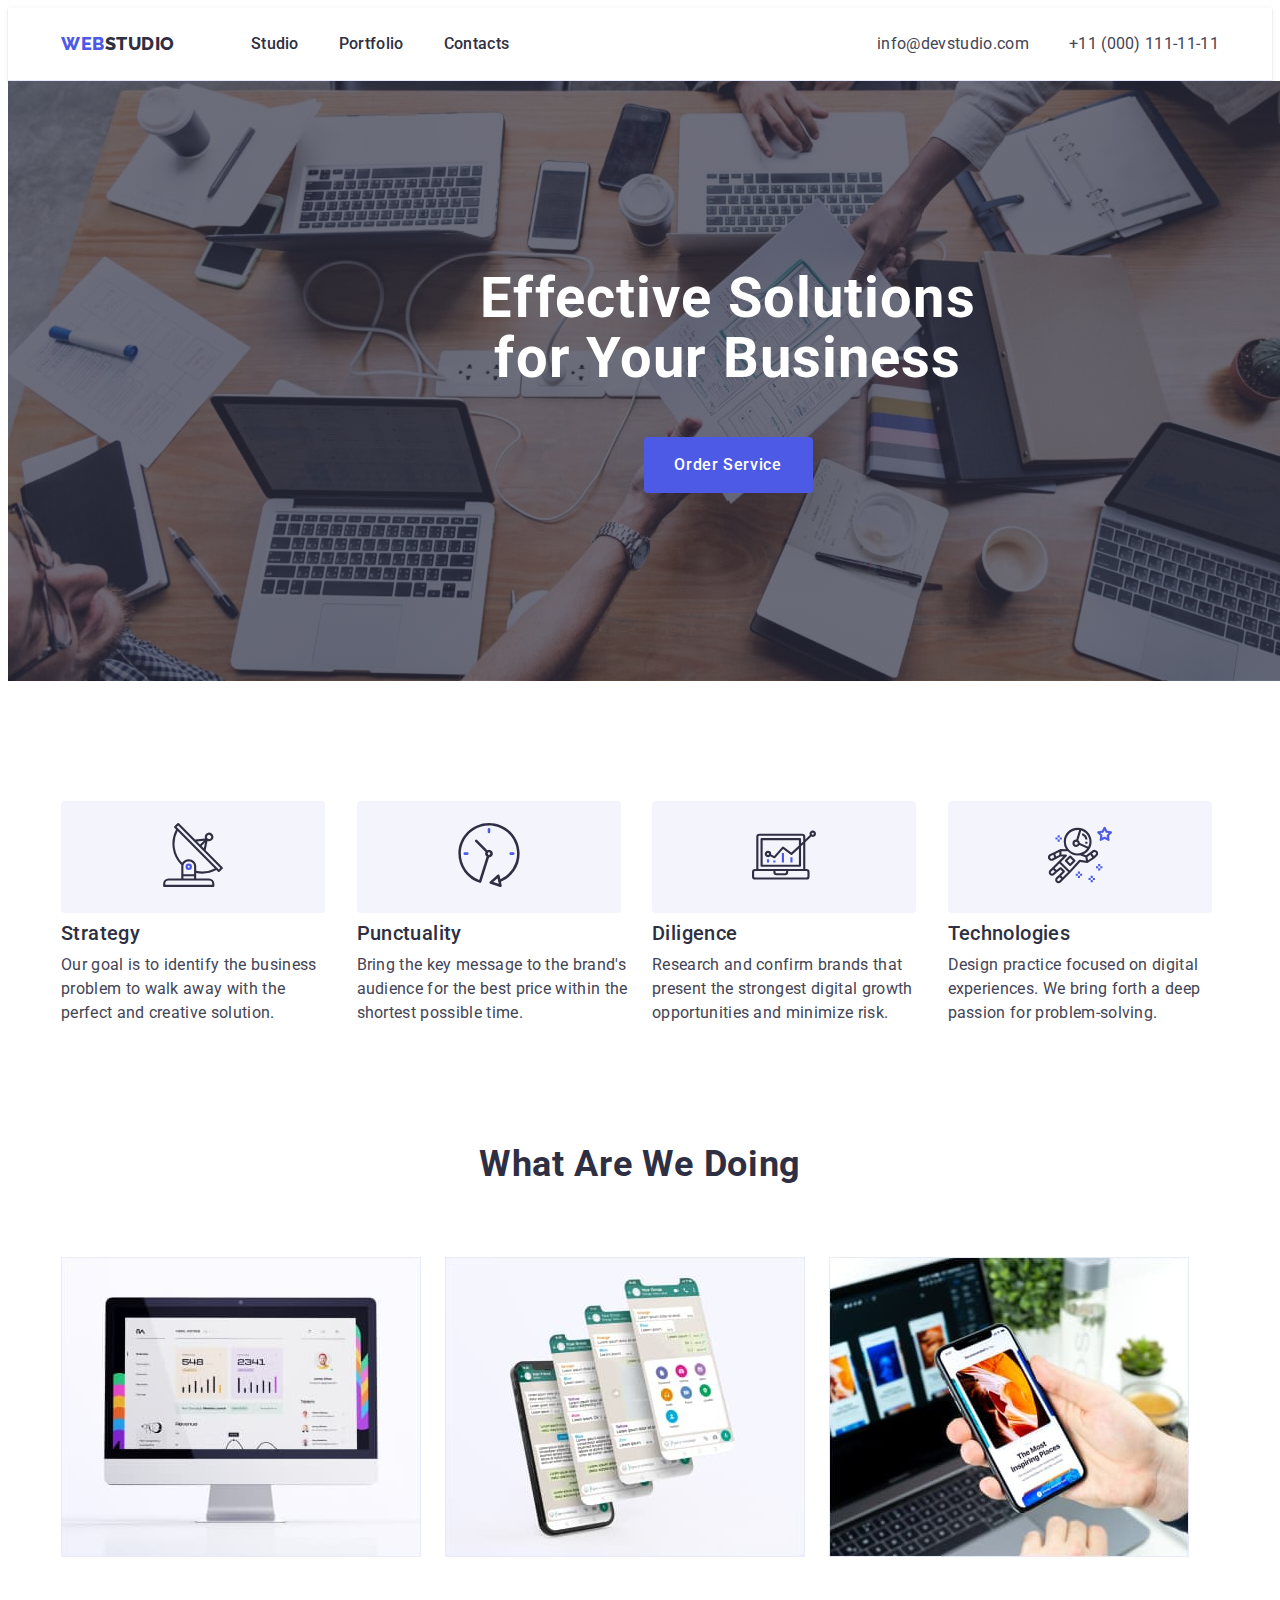
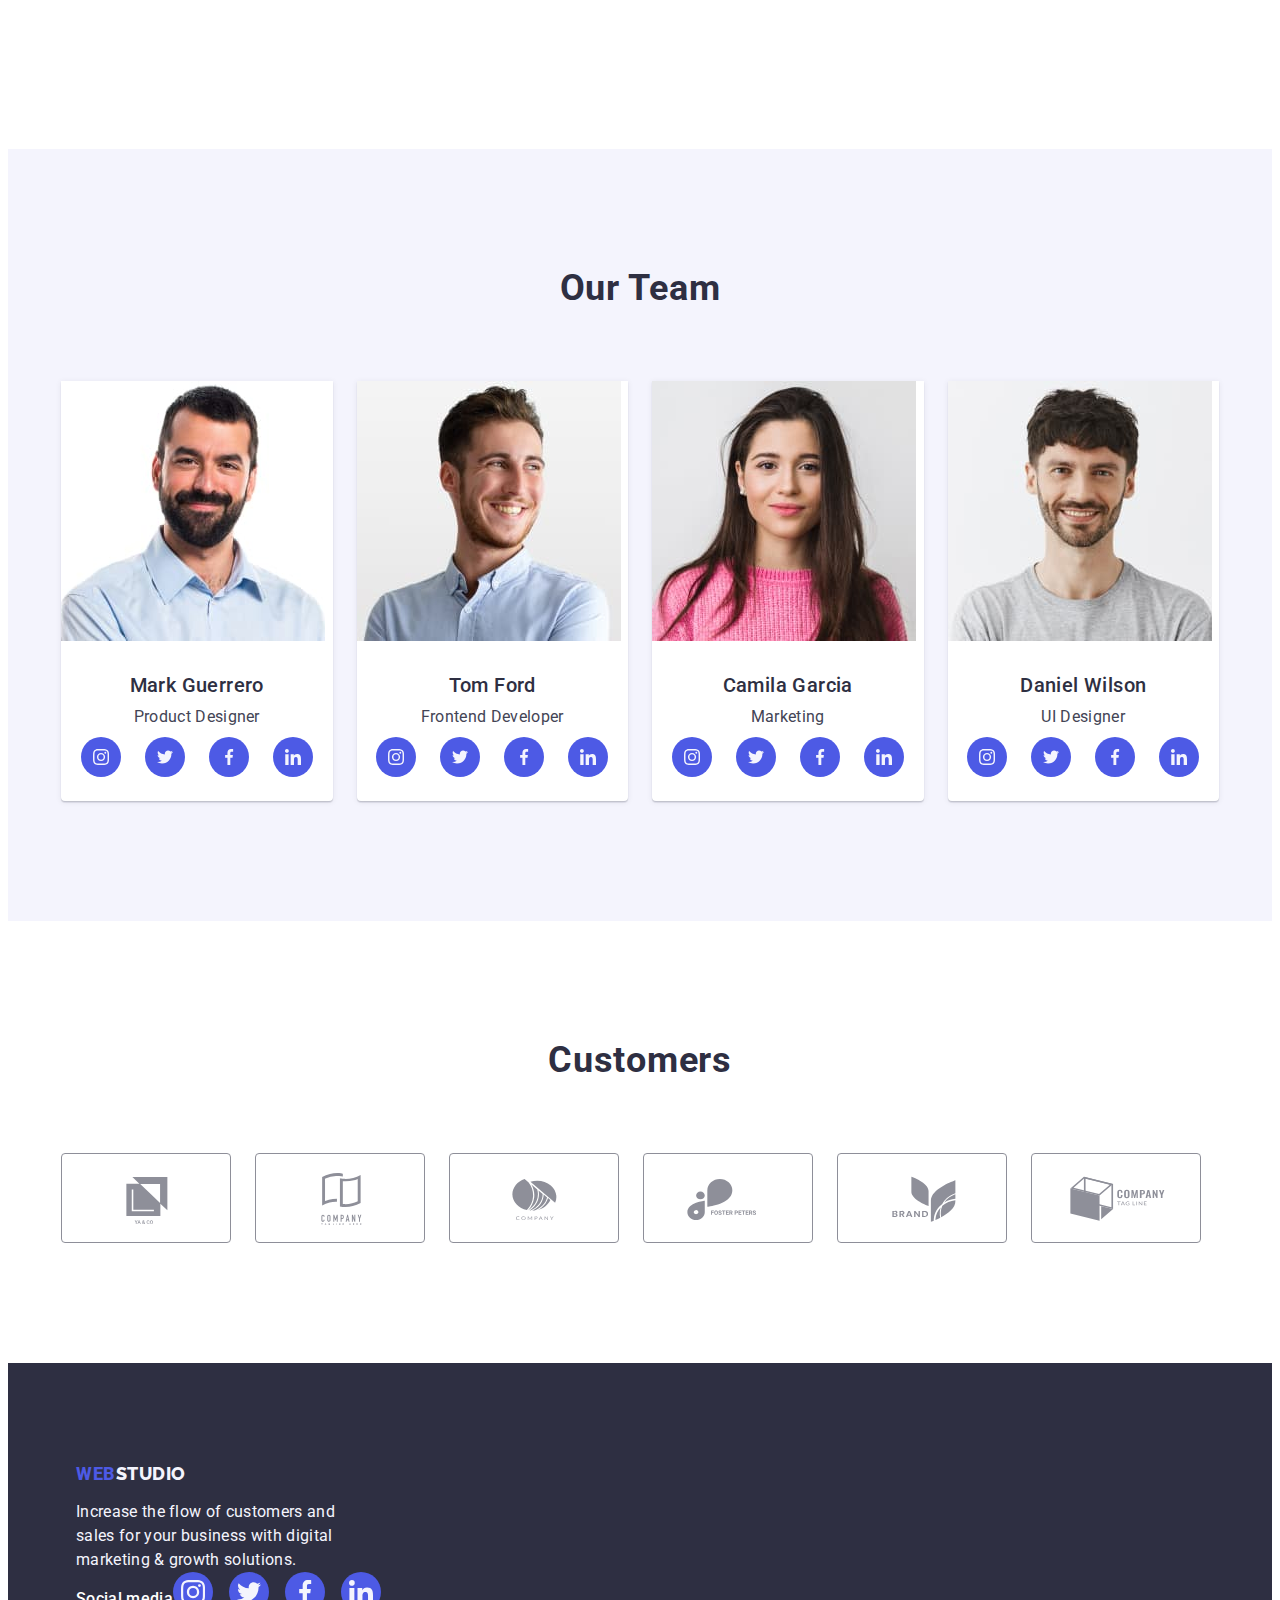
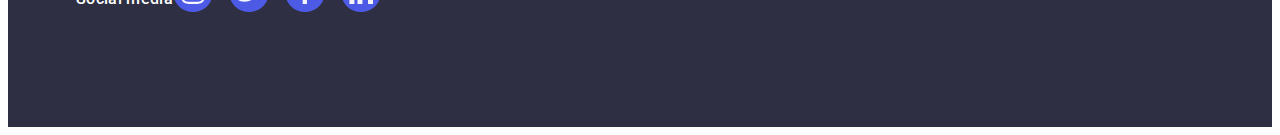
==== commit a4eb586d: "finish" ====
--- a/index.html
+++ b/index.html
@@ -71,16 +71,18 @@
           <h2 class="hidden-section visually-hidden" hidden>section2</h2>
           <ul class="intermedia-list list">
             <li class="intermedia-item">
-              <a
-                class="intermedia-svg"
-                href=""
-                target="_blank"
-                rel="noopener no-referrer"
-              >
-                <svg class="intermedia-soc-icon" width="64" height="64">
-                  <use href="./images/icons.svg.svg#icon-antenna"></use>
-                </svg>
-              </a>
+              <div class="intermedia-svg-container">
+                <a
+                  class="intermedia-svg"
+                  href=""
+                  target="_blank"
+                  rel="noopener no-referrer"
+                >
+                  <svg class="intermedia-soc-icon" width="64" height="64">
+                    <use href="./images/icons.svg#icon-antenna"></use>
+                  </svg>
+                </a>
+              </div>
               <h3 class="intermedia-name">Strategy</h3>
               <p class="intermedia-text">
                 Our goal is to identify the business problem to walk away with
@@ -88,16 +90,18 @@
               </p>
             </li>
             <li class="intermedia-item">
-              <a
-                class="intermedia-svg"
-                href=""
-                target="_blank"
-                rel="noopener no-referrer"
-              >
-                <svg class="intermedia-soc-icon" width="64" height="64">
-                  <use href="./images/icons.svg.svg#icon-clock"></use>
-                </svg>
-              </a>
+              <div class="intermedia-svg-container">
+                <a
+                  class="intermedia-svg"
+                  href=""
+                  target="_blank"
+                  rel="noopener no-referrer"
+                >
+                  <svg class="intermedia-soc-icon" width="64" height="64">
+                    <use href="./images/icons.svg#icon-clock"></use>
+                  </svg>
+                </a>
+              </div>
               <h3 class="intermedia-name">Punctuality</h3>
               <p class="intermedia-text">
                 Bring the key message to the brand's audience for the best price
@@ -105,16 +109,18 @@
               </p>
             </li>
             <li class="intermedia-item">
-              <a
-                class="intermedia-svg"
-                href=""
-                target="_blank"
-                rel="noopener no-referrer"
-              >
-                <svg class="intermedia-soc-icon" width="64" height="64">
-                  <use href="./images/icons.svg.svg#icon-diagram"></use>
-                </svg>
-              </a>
+              <div class="intermedia-svg-container">
+                <a
+                  class="intermedia-svg"
+                  href=""
+                  target="_blank"
+                  rel="noopener no-referrer"
+                >
+                  <svg class="intermedia-soc-icon" width="64" height="64">
+                    <use href="./images/icons.svg#icon-diagram"></use>
+                  </svg>
+                </a>
+              </div>
               <h3 class="intermedia-name">Diligence</h3>
               <p class="intermedia-text">
                 Research and confirm brands that present the strongest digital
@@ -122,16 +128,18 @@
               </p>
             </li>
             <li class="intermedia-item">
-              <a
-                class="intermedia-svg"
-                href=""
-                target="_blank"
-                rel="noopener no-referrer"
-              >
-                <svg class="intermedia-soc-icon" width="64" height="64">
-                  <use href="./images/icons.svg.svg#icon-astronaut"></use>
-                </svg>
-              </a>
+              <div class="intermedia-svg-container">
+                <a
+                  class="intermedia-svg"
+                  href=""
+                  target="_blank"
+                  rel="noopener no-referrer"
+                >
+                  <svg class="intermedia-soc-icon" width="64" height="64">
+                    <use href="./images/icons.svg#icon-astronaut"></use>
+                  </svg>
+                </a>
+              </div>
               <h3 class="intermedia-name">Technologies</h3>
               <p class="intermedia-text">
                 Design practice focused on digital experiences. We bring forth a
@@ -199,43 +207,43 @@
                       rel="noopener no-referrer"
                     >
                       <svg class="team-soc-icon" width="16" height="16">
-                        <use href="./images/icons.svg.svg#icon-instagram"></use>
-                      </svg>
-                    </a>
-                  </li>
-                  <li class="team-item-soc">
-                    <a
-                      class="team-link-soc"
-                      href=""
-                      target="_blank"
-                      rel="noopener no-referrer"
-                    >
-                      <svg class="team-soc-icon" width="16" height="16">
-                        <use href="./images/icons.svg.svg#icon-twitter"></use>
-                      </svg>
-                    </a>
-                  </li>
-                  <li class="team-item-soc">
-                    <a
-                      class="team-link-soc"
-                      href=""
-                      target="_blank"
-                      rel="noopener no-referrer"
-                    >
-                      <svg class="team-soc-icon" width="16" height="16">
-                        <use href="./images/icons.svg.svg#icon-facebook"></use>
-                      </svg>
-                    </a>
-                  </li>
-                  <li class="team-item-soc">
-                    <a
-                      class="team-link-soc"
-                      href=""
-                      target="_blank"
-                      rel="noopener no-referrer"
-                    >
-                      <svg class="team-soc-icon" width="16" height="16">
-                        <use href="./images/icons.svg.svg#icon-linkedin"></use>
+                        <use href="./images/icons.svg#icon-instagram"></use>
+                      </svg>
+                    </a>
+                  </li>
+                  <li class="team-item-soc">
+                    <a
+                      class="team-link-soc"
+                      href=""
+                      target="_blank"
+                      rel="noopener no-referrer"
+                    >
+                      <svg class="team-soc-icon" width="16" height="16">
+                        <use href="./images/icons.svg#icon-twitter"></use>
+                      </svg>
+                    </a>
+                  </li>
+                  <li class="team-item-soc">
+                    <a
+                      class="team-link-soc"
+                      href=""
+                      target="_blank"
+                      rel="noopener no-referrer"
+                    >
+                      <svg class="team-soc-icon" width="16" height="16">
+                        <use href="./images/icons.svg#icon-facebook"></use>
+                      </svg>
+                    </a>
+                  </li>
+                  <li class="team-item-soc">
+                    <a
+                      class="team-link-soc"
+                      href=""
+                      target="_blank"
+                      rel="noopener no-referrer"
+                    >
+                      <svg class="team-soc-icon" width="16" height="16">
+                        <use href="./images/icons.svg#icon-linkedin"></use>
                       </svg>
                     </a>
                   </li>
@@ -262,43 +270,43 @@
                       rel="noopener no-referrer"
                     >
                       <svg class="team-soc-icon" width="16" height="16">
-                        <use href="./images/icons.svg.svg#icon-instagram"></use>
-                      </svg>
-                    </a>
-                  </li>
-                  <li class="team-item-soc">
-                    <a
-                      class="team-link-soc"
-                      href=""
-                      target="_blank"
-                      rel="noopener no-referrer"
-                    >
-                      <svg class="team-soc-icon" width="16" height="16">
-                        <use href="./images/icons.svg.svg#icon-twitter"></use>
-                      </svg>
-                    </a>
-                  </li>
-                  <li class="team-item-soc">
-                    <a
-                      class="team-link-soc"
-                      href=""
-                      target="_blank"
-                      rel="noopener no-referrer"
-                    >
-                      <svg class="team-soc-icon" width="16" height="16">
-                        <use href="./images/icons.svg.svg#icon-facebook"></use>
-                      </svg>
-                    </a>
-                  </li>
-                  <li class="team-item-soc">
-                    <a
-                      class="team-link-soc"
-                      href=""
-                      target="_blank"
-                      rel="noopener no-referrer"
-                    >
-                      <svg class="team-soc-icon" width="16" height="16">
-                        <use href="./images/icons.svg.svg#icon-linkedin"></use>
+                        <use href="./images/icons.svg#icon-instagram"></use>
+                      </svg>
+                    </a>
+                  </li>
+                  <li class="team-item-soc">
+                    <a
+                      class="team-link-soc"
+                      href=""
+                      target="_blank"
+                      rel="noopener no-referrer"
+                    >
+                      <svg class="team-soc-icon" width="16" height="16">
+                        <use href="./images/icons.svg#icon-twitter"></use>
+                      </svg>
+                    </a>
+                  </li>
+                  <li class="team-item-soc">
+                    <a
+                      class="team-link-soc"
+                      href=""
+                      target="_blank"
+                      rel="noopener no-referrer"
+                    >
+                      <svg class="team-soc-icon" width="16" height="16">
+                        <use href="./images/icons.svg#icon-facebook"></use>
+                      </svg>
+                    </a>
+                  </li>
+                  <li class="team-item-soc">
+                    <a
+                      class="team-link-soc"
+                      href=""
+                      target="_blank"
+                      rel="noopener no-referrer"
+                    >
+                      <svg class="team-soc-icon" width="16" height="16">
+                        <use href="./images/icons.svg#icon-linkedin"></use>
                       </svg>
                     </a>
                   </li>
@@ -325,43 +333,43 @@
                       rel="noopener no-referrer"
                     >
                       <svg class="team-soc-icon" width="16" height="16">
-                        <use href="./images/icons.svg.svg#icon-instagram"></use>
-                      </svg>
-                    </a>
-                  </li>
-                  <li class="team-item-soc">
-                    <a
-                      class="team-link-soc"
-                      href=""
-                      target="_blank"
-                      rel="noopener no-referrer"
-                    >
-                      <svg class="team-soc-icon" width="16" height="16">
-                        <use href="./images/icons.svg.svg#icon-twitter"></use>
-                      </svg>
-                    </a>
-                  </li>
-                  <li class="team-item-soc">
-                    <a
-                      class="team-link-soc"
-                      href=""
-                      target="_blank"
-                      rel="noopener no-referrer"
-                    >
-                      <svg class="team-soc-icon" width="16" height="16">
-                        <use href="./images/icons.svg.svg#icon-facebook"></use>
-                      </svg>
-                    </a>
-                  </li>
-                  <li class="team-item-soc">
-                    <a
-                      class="team-link-soc"
-                      href=""
-                      target="_blank"
-                      rel="noopener no-referrer"
-                    >
-                      <svg class="team-soc-icon" width="16" height="16">
-                        <use href="./images/icons.svg.svg#icon-linkedin"></use>
+                        <use href="./images/icons.svg#icon-instagram"></use>
+                      </svg>
+                    </a>
+                  </li>
+                  <li class="team-item-soc">
+                    <a
+                      class="team-link-soc"
+                      href=""
+                      target="_blank"
+                      rel="noopener no-referrer"
+                    >
+                      <svg class="team-soc-icon" width="16" height="16">
+                        <use href="./images/icons.svg#icon-twitter"></use>
+                      </svg>
+                    </a>
+                  </li>
+                  <li class="team-item-soc">
+                    <a
+                      class="team-link-soc"
+                      href=""
+                      target="_blank"
+                      rel="noopener no-referrer"
+                    >
+                      <svg class="team-soc-icon" width="16" height="16">
+                        <use href="./images/icons.svg#icon-facebook"></use>
+                      </svg>
+                    </a>
+                  </li>
+                  <li class="team-item-soc">
+                    <a
+                      class="team-link-soc"
+                      href=""
+                      target="_blank"
+                      rel="noopener no-referrer"
+                    >
+                      <svg class="team-soc-icon" width="16" height="16">
+                        <use href="./images/icons.svg#icon-linkedin"></use>
                       </svg>
                     </a>
                   </li>
@@ -388,43 +396,43 @@
                       rel="noopener no-referrer"
                     >
                       <svg class="team-soc-icon" width="16" height="16">
-                        <use href="./images/icons.svg.svg#icon-instagram"></use>
-                      </svg>
-                    </a>
-                  </li>
-                  <li class="team-item-soc">
-                    <a
-                      class="team-link-soc"
-                      href=""
-                      target="_blank"
-                      rel="noopener no-referrer"
-                    >
-                      <svg class="team-soc-icon" width="16" height="16">
-                        <use href="./images/icons.svg.svg#icon-twitter"></use>
-                      </svg>
-                    </a>
-                  </li>
-                  <li class="team-item-soc">
-                    <a
-                      class="team-link-soc"
-                      href=""
-                      target="_blank"
-                      rel="noopener no-referrer"
-                    >
-                      <svg class="team-soc-icon" width="16" height="16">
-                        <use href="./images/icons.svg.svg#icon-facebook"></use>
-                      </svg>
-                    </a>
-                  </li>
-                  <li class="team-item-soc">
-                    <a
-                      class="team-link-soc"
-                      href=""
-                      target="_blank"
-                      rel="noopener no-referrer"
-                    >
-                      <svg class="team-soc-icon" width="16" height="16">
-                        <use href="./images/icons.svg.svg#icon-linkedin"></use>
+                        <use href="./images/icons.svg#icon-instagram"></use>
+                      </svg>
+                    </a>
+                  </li>
+                  <li class="team-item-soc">
+                    <a
+                      class="team-link-soc"
+                      href=""
+                      target="_blank"
+                      rel="noopener no-referrer"
+                    >
+                      <svg class="team-soc-icon" width="16" height="16">
+                        <use href="./images/icons.svg#icon-twitter"></use>
+                      </svg>
+                    </a>
+                  </li>
+                  <li class="team-item-soc">
+                    <a
+                      class="team-link-soc"
+                      href=""
+                      target="_blank"
+                      rel="noopener no-referrer"
+                    >
+                      <svg class="team-soc-icon" width="16" height="16">
+                        <use href="./images/icons.svg#icon-facebook"></use>
+                      </svg>
+                    </a>
+                  </li>
+                  <li class="team-item-soc">
+                    <a
+                      class="team-link-soc"
+                      href=""
+                      target="_blank"
+                      rel="noopener no-referrer"
+                    >
+                      <svg class="team-soc-icon" width="16" height="16">
+                        <use href="./images/icons.svg#icon-linkedin"></use>
                       </svg>
                     </a>
                   </li>
@@ -446,7 +454,7 @@
                 rel="noopener no-referrer"
               >
                 <svg class="customers-soc-icon" width="104" height="56">
-                  <use href="./images/icons.svg.svg#icon-Logo"></use>
+                  <use href="./images/icons.svg#icon-Logo"></use>
                 </svg>
               </a>
             </li>
@@ -458,7 +466,7 @@
                 rel="noopener no-referrer"
               >
                 <svg class="customers-soc-icon" width="104" height="56">
-                  <use href="./images/icons.svg.svg#icon-Logo2"></use>
+                  <use href="./images/icons.svg#icon-Logo2"></use>
                 </svg>
               </a>
             </li>
@@ -470,7 +478,7 @@
                 rel="noopener no-referrer"
               >
                 <svg class="customers-soc-icon" width="104" height="56">
-                  <use href="./images/icons.svg.svg#icon-Logo3"></use>
+                  <use href="./images/icons.svg#icon-Logo3"></use>
                 </svg>
               </a>
             </li>
@@ -482,7 +490,7 @@
                 rel="noopener no-referrer"
               >
                 <svg class="customers-soc-icon" width="104" height="56">
-                  <use href="./images/icons.svg.svg#icon-Logo4"></use>
+                  <use href="./images/icons.svg#icon-Logo4"></use>
                 </svg>
               </a>
             </li>
@@ -494,7 +502,7 @@
                 rel="noopener no-referrer"
               >
                 <svg class="customers-soc-icon" width="104" height="56">
-                  <use href="./images/icons.svg.svg#icon-Logo5"></use>
+                  <use href="./images/icons.svg#icon-Logo5"></use>
                 </svg>
               </a>
             </li>
@@ -506,7 +514,7 @@
                 rel="noopener no-referrer"
               >
                 <svg class="customers-soc-icon" width="104" height="56">
-                  <use href="./images/icons.svg.svg#icon-Logo6"></use>
+                  <use href="./images/icons.svg#icon-Logo6"></use>
                 </svg>
               </a>
             </li>
@@ -536,7 +544,7 @@
                 rel="noopener no-referrer"
               >
                 <svg class="soc-media-icon" width="24" height="24">
-                  <use href="./images/icons.svg.svg#icon-instagram"></use>
+                  <use href="./images/icons.svg#icon-instagram"></use>
                 </svg>
               </a>
             </li>
@@ -548,7 +556,7 @@
                 rel="noopener no-referrer"
               >
                 <svg class="soc-media-icon" width="24" height="24">
-                  <use href="./images/icons.svg.svg#icon-twitter"></use>
+                  <use href="./images/icons.svg#icon-twitter"></use>
                 </svg>
               </a>
             </li>
@@ -560,7 +568,7 @@
                 rel="noopener no-referrer"
               >
                 <svg class="soc-media-icon" width="24" height="24">
-                  <use href="./images/icons.svg.svg#icon-facebook"></use>
+                  <use href="./images/icons.svg#icon-facebook"></use>
                 </svg>
               </a>
             </li>
@@ -572,7 +580,7 @@
                 rel="noopener no-referrer"
               >
                 <svg class="soc-media-icon" width="24" height="24">
-                  <use href="./images/icons.svg.svg#icon-linkedin"></use>
+                  <use href="./images/icons.svg#icon-linkedin"></use>
                 </svg>
               </a>
             </li>
--- a/css/styles.css
+++ b/css/styles.css
@@ -50,6 +50,9 @@
 
 .header-index {
     border-bottom: 1px solid #e7e9fc;
+    box-shadow: 0px 2px 1px rgba(46, 47, 66, 0.08),
+        0px 1px 1px rgba(46, 47, 66, 0.16),
+        0px 1px 6px rgba(46, 47, 66, 0.08);
 }
 
 .header-container {
@@ -143,6 +146,7 @@
     background-repeat: no-repeat;
     background-position: center;
     background-size: cover;
+    min-width: 1440px;
 }
 
 .main-section-button {
@@ -217,16 +221,17 @@
     padding: 0;
 }
 
-.intermedia-svg {
+.intermedia-svg-container {
+    display: flex;
+    align-items: center;
+    justify-content: center;
+    height: 112px;
     width: 264px;
-    height: 112px;
-    display: flex;
-    justify-content: center;
-    align-items: center;
-    background: #F4F4FD;
+    background-color: #f4f4fd;
     border-radius: 4px;
     margin-bottom: 8px;
 }
+
 
 .intermedia-name {
     font-weight: 500;
@@ -358,7 +363,8 @@
     margin-top: 8px;
 }
 
-.team-link-soc:hover {
+.team-link-soc:hover,
+.team-link-soc:focus {
     background-color: var(--about-color);
 }
 
@@ -368,10 +374,11 @@
 
 /* CUSTOMERS */
 
-.container-cusromers {
+.section-customers {
     padding-top: 120px;
     padding-bottom: 120px;
 }
+
 
 .customers {
     font-style: normal;
@@ -381,6 +388,8 @@
     letter-spacing: 0.02em;
     text-align: center;
     text-transform: capitalize;
+    color:#2e2f42;
+    margin-bottom: 72px;
 }
 
 .customers-list {
@@ -398,7 +407,6 @@
     align-items: center;
     justify-content: center;
     color: #8e8f99;
-    margin-top: 72px;
 }
 
 .customers-link:hover,
@@ -408,7 +416,7 @@
 }
 
 .customers-soc-icon {
-    fill: #8E8F99;
+    fill: currentColor;
 }
 
 .customers-soc-icon:hover,
@@ -456,24 +464,26 @@
 
 /* SOCIAL-MEDIA */
 
-.footer-container {
-    display: flex;
-
-}
+.social-media-container {
+    display: flex;
+    align-items: baseline;
+    margin-right: 120px;
+}
+
+
 
 .social-media {
     font-weight: 500;
     font-size: 16px;
-    line-height: 1.5px;
+    line-height: 1.5;
     letter-spacing: 0.02em;
     color: #FFFFFF;
+    margin-bottom: 16px;
 }
 
 .social-media-list {
     display: flex;
-    align-items: center;
     gap: 16px;
-    margin-top: 16px;
 }
 
 .social-media-item {
@@ -491,7 +501,8 @@
     justify-content: center;
 }
 
-.social-media-link:hover {
+.social-media-link:hover,
+.social-media-link:focus {
     background-color: #31D0AA;
 }
 
@@ -633,12 +644,21 @@
     background-color: var(--about-color);
     color: var(--hero-color);
     border: 1px solid transparent;
+    box-shadow: 0px 3px 1px rgba(0, 0, 0, 0.1),
+        0px 2px 1px rgba(0, 0, 0, 0.08),
+        0px 2px 2px rgba(0, 0, 0, 0.12);
 }
 
 /* ROW */
 
 .row-link {
     width: calc((100%-48px)/3);
+    display: block;
+}
+
+.row-link:hover,
+.row-link:focus {
+    box-shadow: 0px 1px 6px rgba(46, 47, 66, 0.08), 0px 1px 1px rgba(46, 47, 66, 0.16), 0px 2px 1px rgba(46, 47, 66, 0.08);
 }
 
 .row-img {
@@ -650,11 +670,6 @@
 
 .img-portfolio {
     display: block;
-}
-
-.row-item:hover,
-.row-item:focus {
-    box-shadow: 0px 1px 6px rgba(46, 47, 66, 0.08), 0px 1px 1px rgba(46, 47, 66, 0.16), 0px 2px 1px rgba(46, 47, 66, 0.08);
 }
 
 
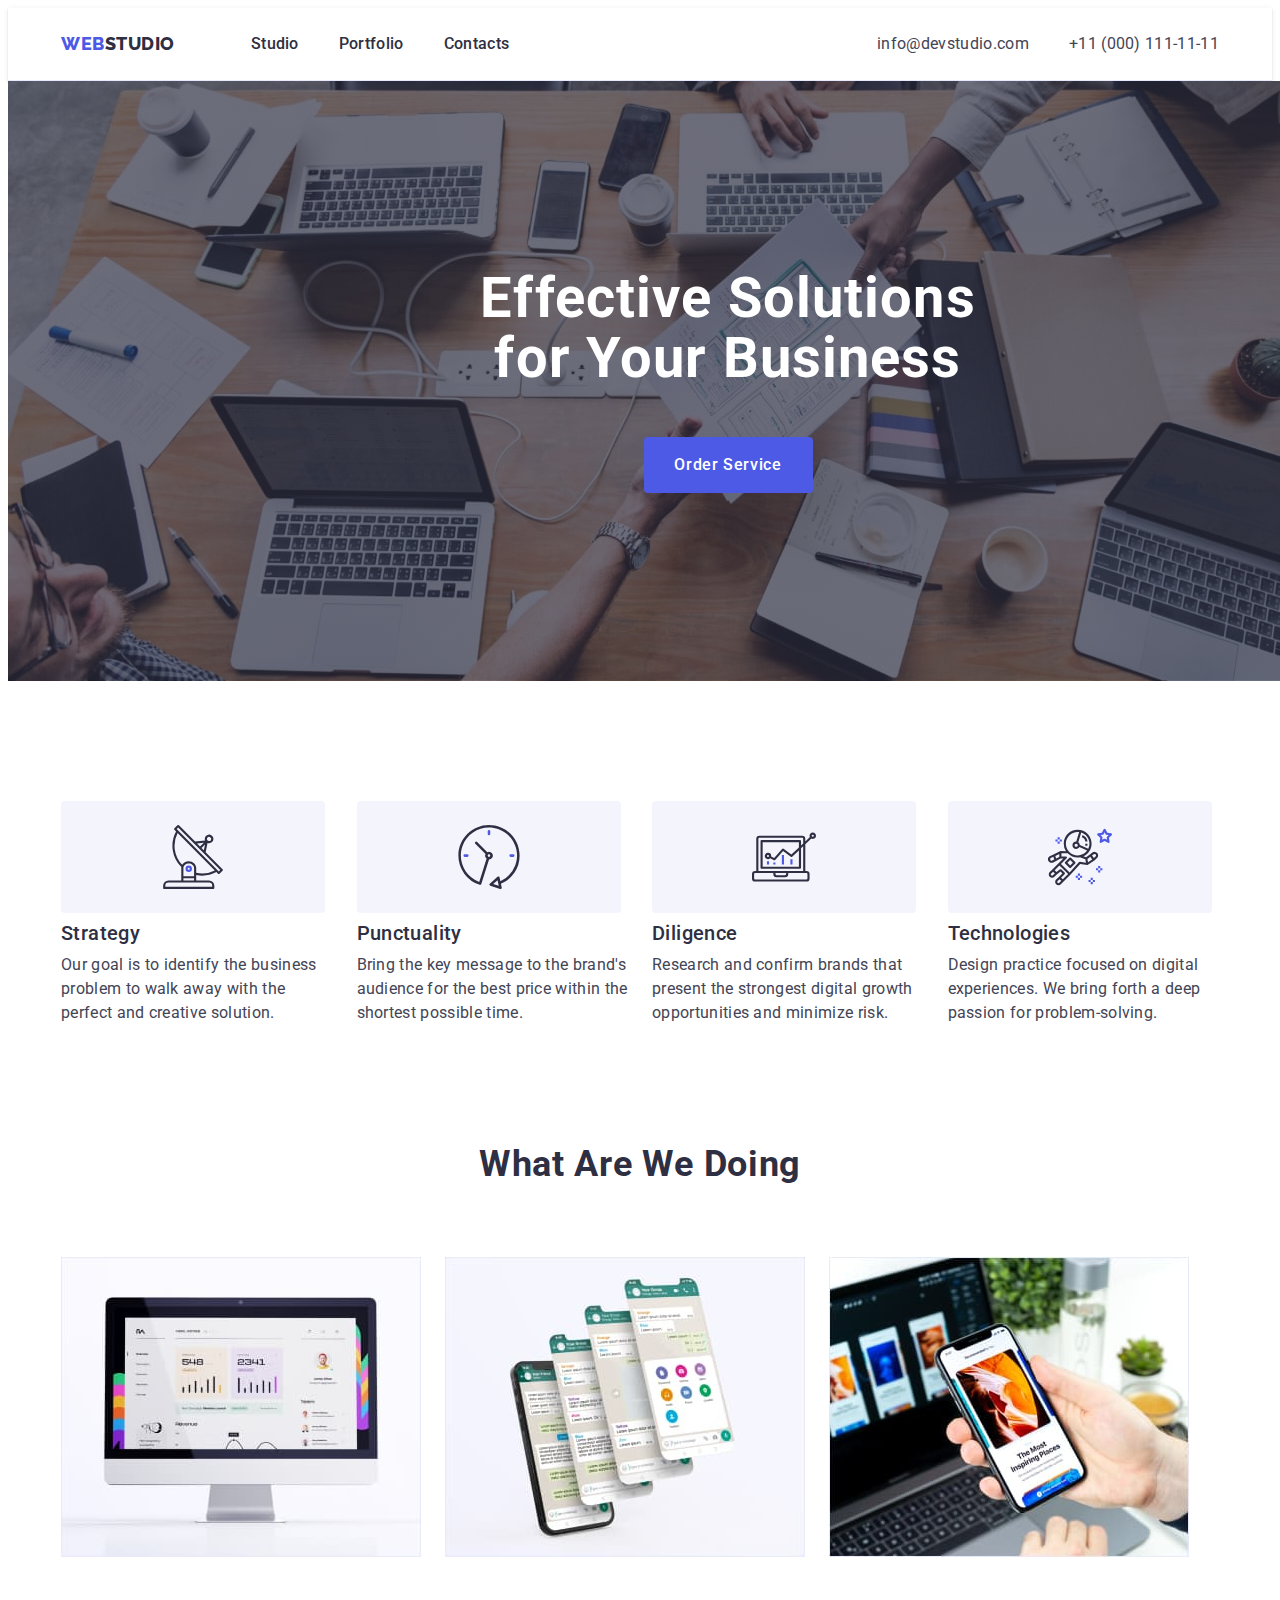
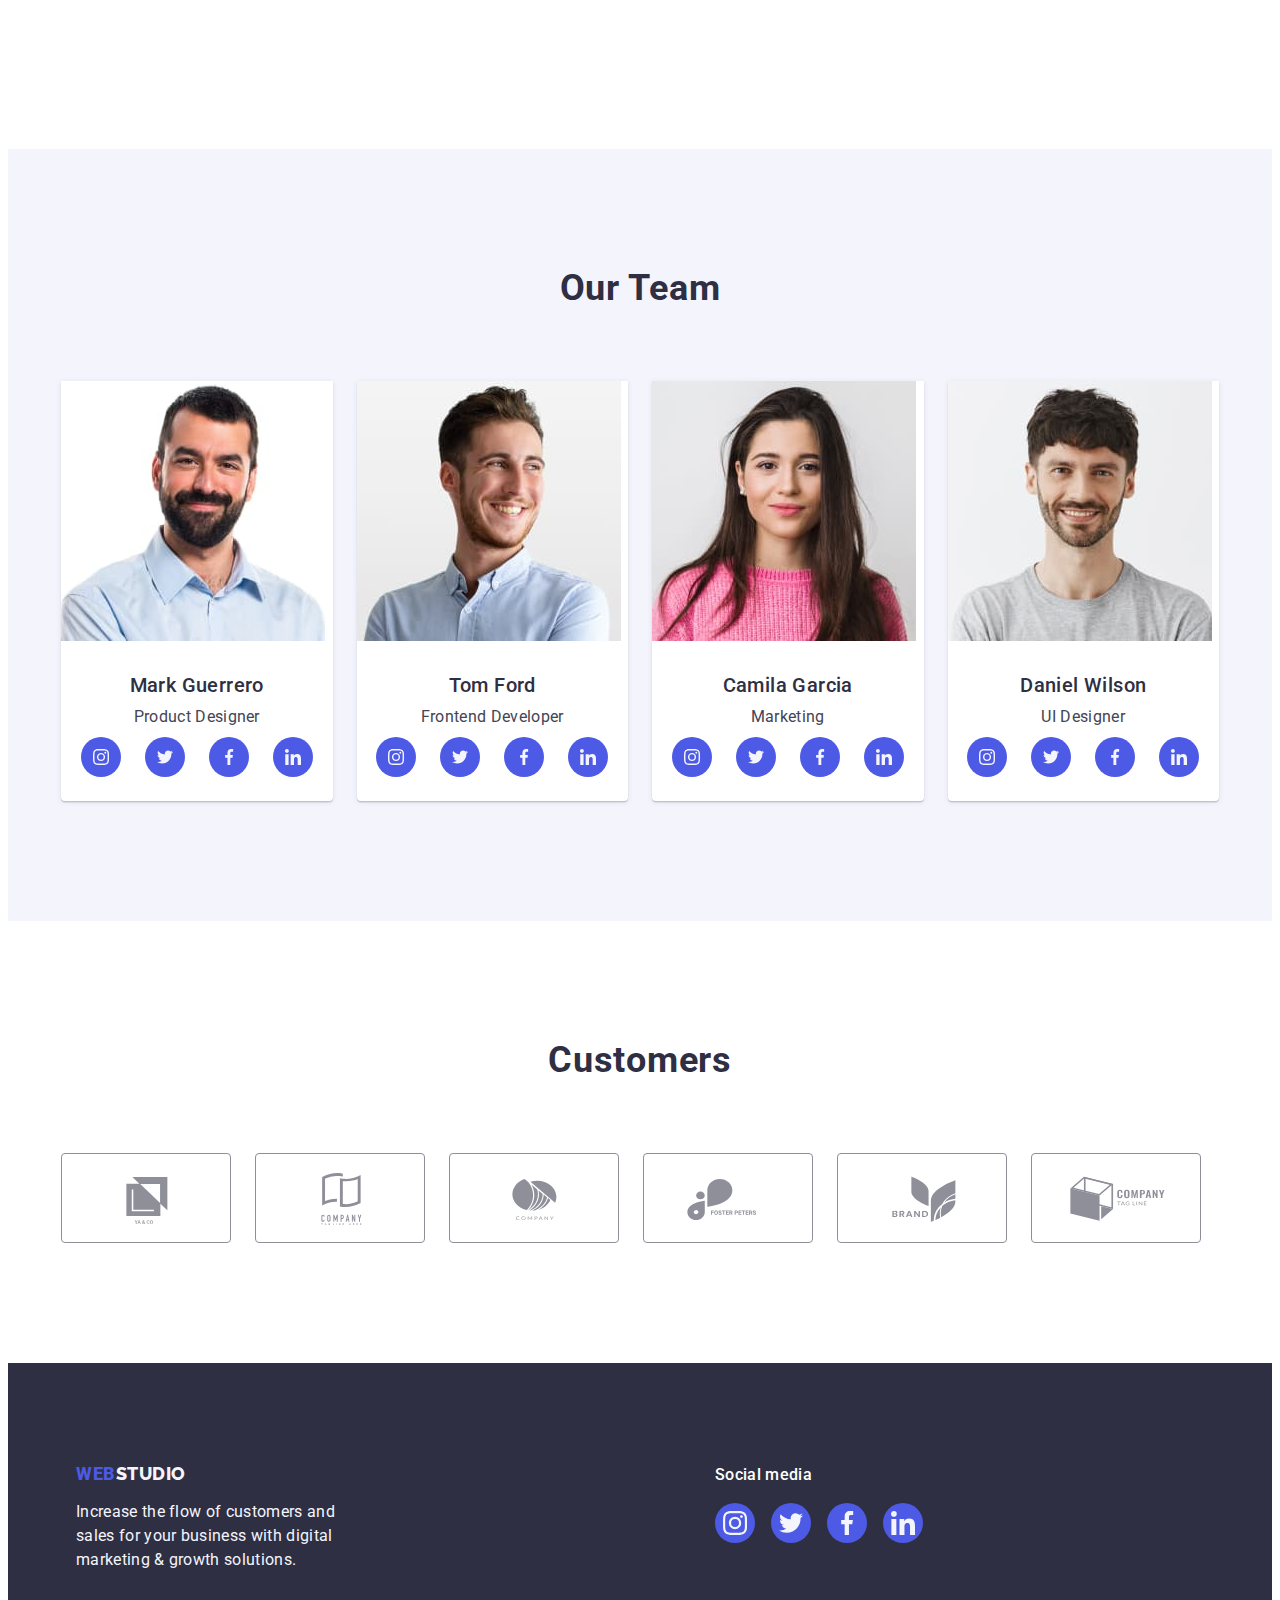
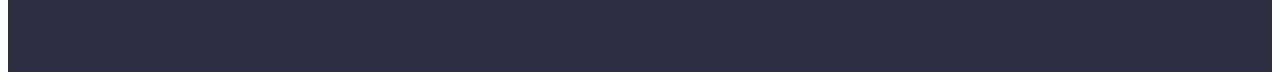
==== commit 6912ae80: "finish" ====
--- a/index.html
+++ b/index.html
@@ -72,16 +72,9 @@
           <ul class="intermedia-list list">
             <li class="intermedia-item">
               <div class="intermedia-svg-container">
-                <a
-                  class="intermedia-svg"
-                  href=""
-                  target="_blank"
-                  rel="noopener no-referrer"
-                >
-                  <svg class="intermedia-soc-icon" width="64" height="64">
-                    <use href="./images/icons.svg#icon-antenna"></use>
-                  </svg>
-                </a>
+                <svg class="intermedia-soc-icon" width="64" height="64">
+                  <use href="./images/icons.svg#icon-antenna"></use>
+                </svg>
               </div>
               <h3 class="intermedia-name">Strategy</h3>
               <p class="intermedia-text">
@@ -91,16 +84,9 @@
             </li>
             <li class="intermedia-item">
               <div class="intermedia-svg-container">
-                <a
-                  class="intermedia-svg"
-                  href=""
-                  target="_blank"
-                  rel="noopener no-referrer"
-                >
-                  <svg class="intermedia-soc-icon" width="64" height="64">
-                    <use href="./images/icons.svg#icon-clock"></use>
-                  </svg>
-                </a>
+                <svg class="intermedia-soc-icon" width="64" height="64">
+                  <use href="./images/icons.svg#icon-clock"></use>
+                </svg>
               </div>
               <h3 class="intermedia-name">Punctuality</h3>
               <p class="intermedia-text">
@@ -110,16 +96,9 @@
             </li>
             <li class="intermedia-item">
               <div class="intermedia-svg-container">
-                <a
-                  class="intermedia-svg"
-                  href=""
-                  target="_blank"
-                  rel="noopener no-referrer"
-                >
-                  <svg class="intermedia-soc-icon" width="64" height="64">
-                    <use href="./images/icons.svg#icon-diagram"></use>
-                  </svg>
-                </a>
+                <svg class="intermedia-soc-icon" width="64" height="64">
+                  <use href="./images/icons.svg#icon-diagram"></use>
+                </svg>
               </div>
               <h3 class="intermedia-name">Diligence</h3>
               <p class="intermedia-text">
@@ -129,16 +108,9 @@
             </li>
             <li class="intermedia-item">
               <div class="intermedia-svg-container">
-                <a
-                  class="intermedia-svg"
-                  href=""
-                  target="_blank"
-                  rel="noopener no-referrer"
-                >
-                  <svg class="intermedia-soc-icon" width="64" height="64">
-                    <use href="./images/icons.svg#icon-astronaut"></use>
-                  </svg>
-                </a>
+                <svg class="intermedia-soc-icon" width="64" height="64">
+                  <use href="./images/icons.svg#icon-astronaut"></use>
+                </svg>
               </div>
               <h3 class="intermedia-name">Technologies</h3>
               <p class="intermedia-text">
--- a/css/styles.css
+++ b/css/styles.css
@@ -426,6 +426,14 @@
 
 /* FOOTER */
 
+.footer-container {
+    display: flex;
+    align-items: baseline;
+}
+
+.index-container {
+    margin-right: 120px;
+}
 
 .index-footer {
     background-color: var(--title-color);
@@ -463,14 +471,6 @@
 }
 
 /* SOCIAL-MEDIA */
-
-.social-media-container {
-    display: flex;
-    align-items: baseline;
-    margin-right: 120px;
-}
-
-
 
 .social-media {
     font-weight: 500;
@@ -703,6 +703,10 @@
 
 /* FOOTER */
 
+.portfolio-footer-container {
+    margin-right: 120px;
+}
+
 .portfolio-footer {
     background-color: var(--title-color);
     padding: 100px 0;
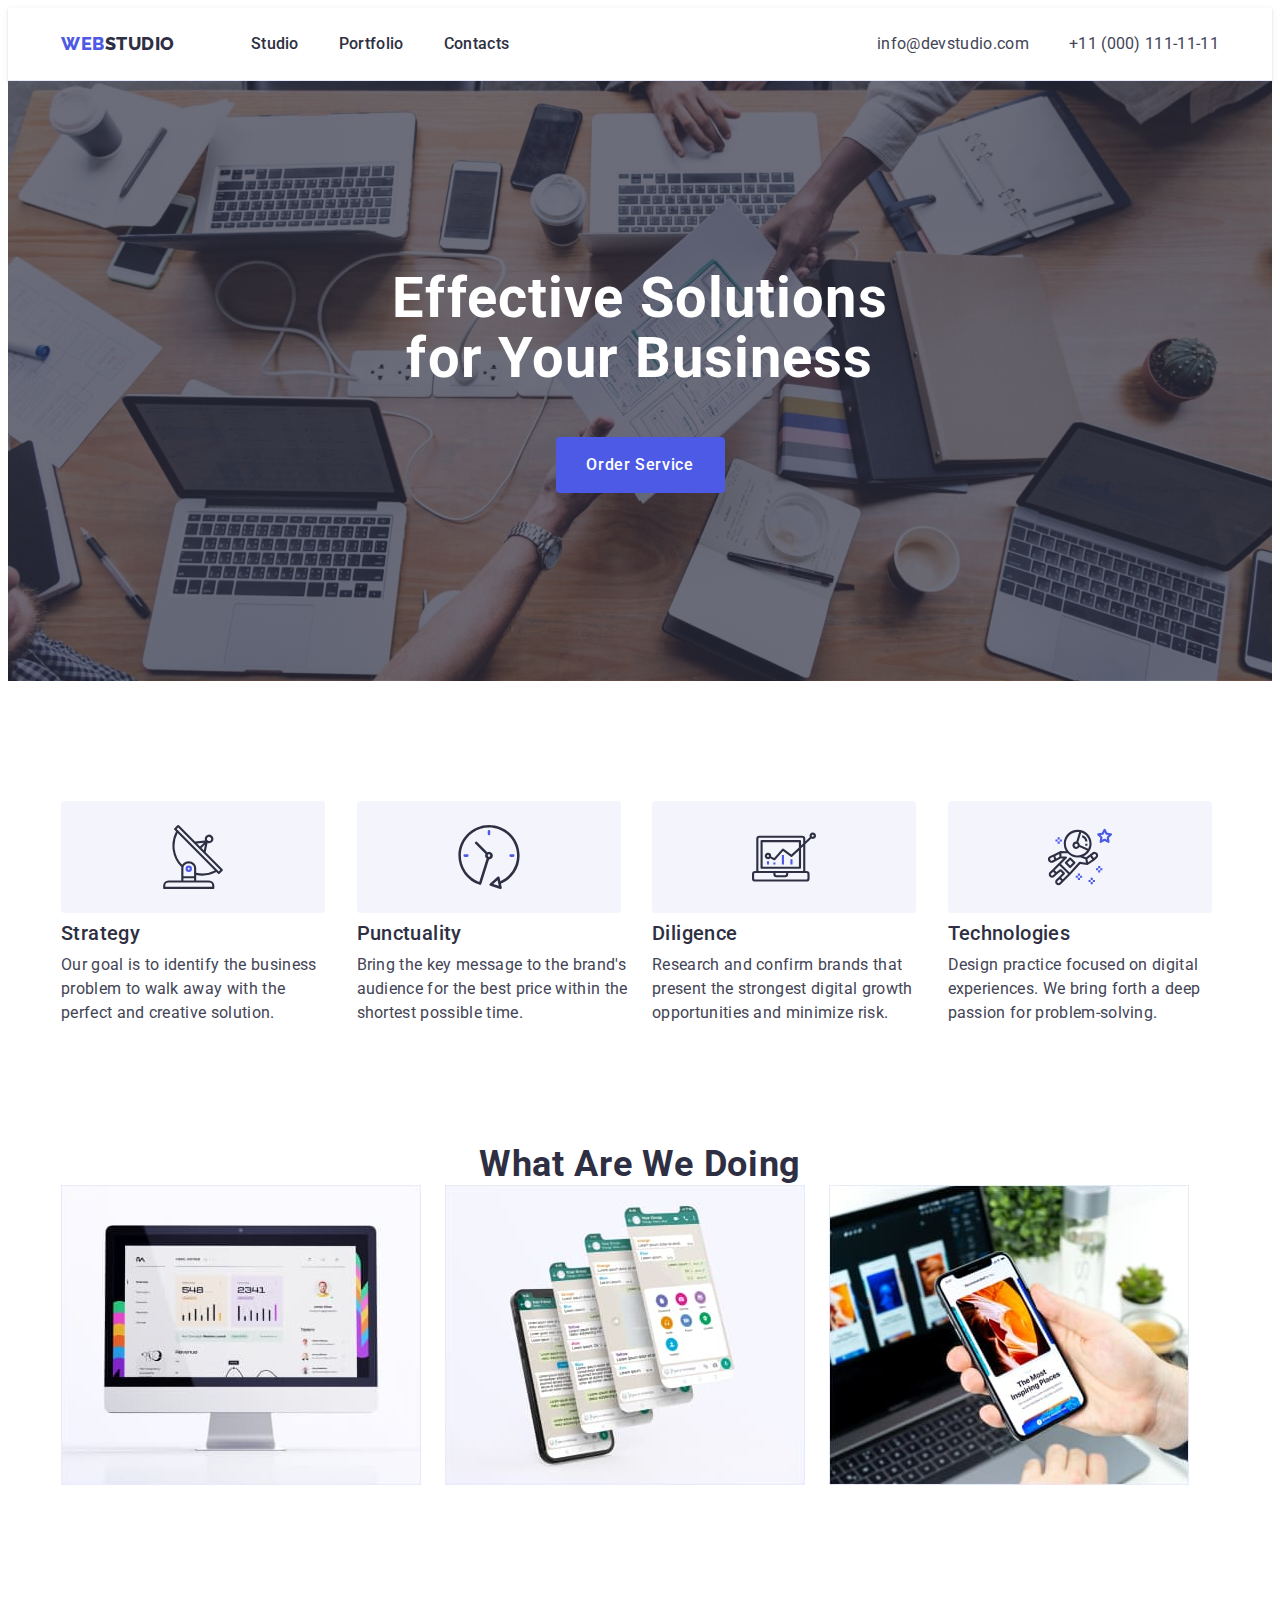
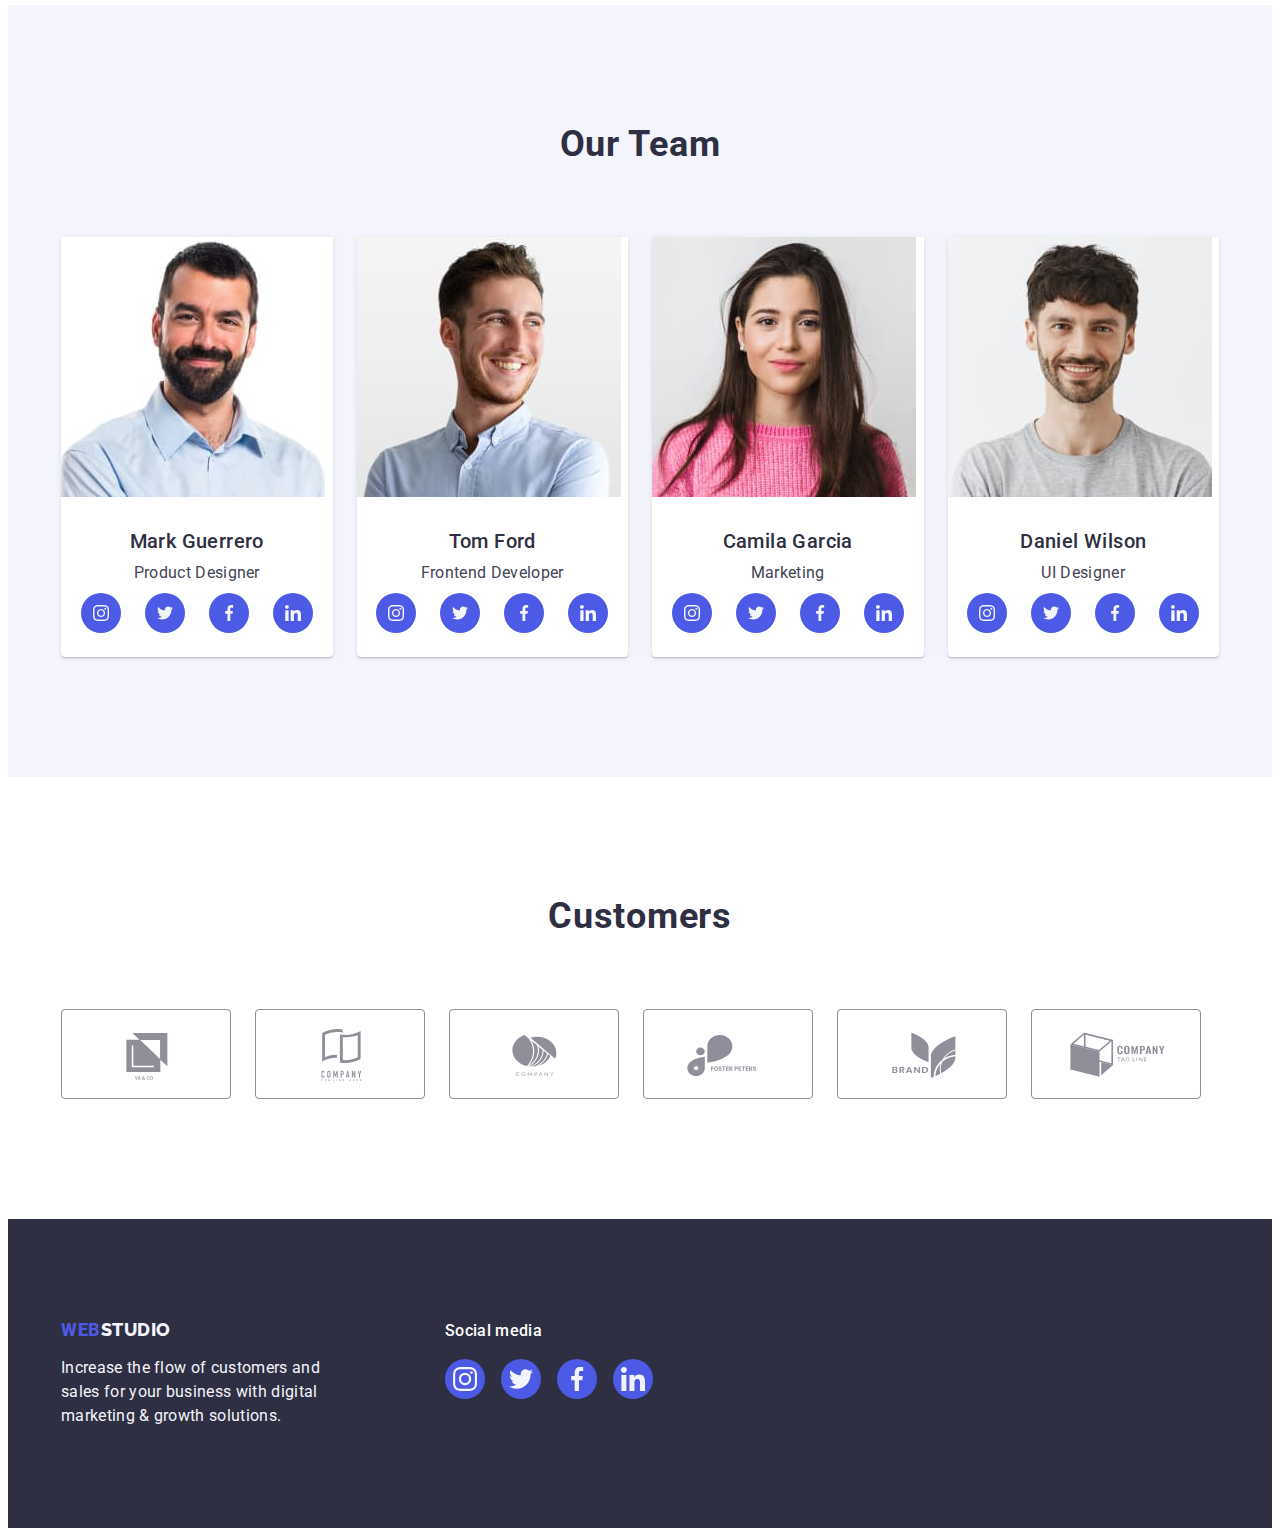
==== commit 8bb502f2: "finish" ====
--- a/index.html
+++ b/index.html
@@ -496,7 +496,7 @@
     </main>
     <footer class="index-footer">
       <div class="container footer-container">
-        <div class="container index-container">
+        <div class="index-container">
           <a class="footer-logo link" href="./index.html"
             >Web<span class="footer-logo-studio">Studio</span></a
           >
@@ -505,7 +505,7 @@
             digital marketing & growth solutions.
           </p>
         </div>
-        <div class="container social-media-container">
+        <div class="social-media-container">
           <p class="social-media">Social media</p>
           <ul class="social-media-list list">
             <li class="social-media-item">
--- a/css/styles.css
+++ b/css/styles.css
@@ -142,11 +142,11 @@
 
 .main-section-button {
     padding: 188px 0 188px;
-    background-image: linear-gradient(rgba(46, 47, 66, 0.7), rgba(46, 47, 66, 0.7)), url(../images/people-office\ 1.jpg);
+    background-image: linear-gradient(rgba(46, 47, 66, 0.7), rgba(46, 47, 66, 0.7)), url(../images/people-office.jpg);
     background-repeat: no-repeat;
     background-position: center;
     background-size: cover;
-    min-width: 1440px;
+    max-width: 1440px;
 }
 
 .main-section-button {
@@ -279,7 +279,6 @@
     text-transform: capitalize;
     color: var(--title-color);
     text-align: center;
-    margin-bottom: 72px;
 }
 
 /* TEAM */
